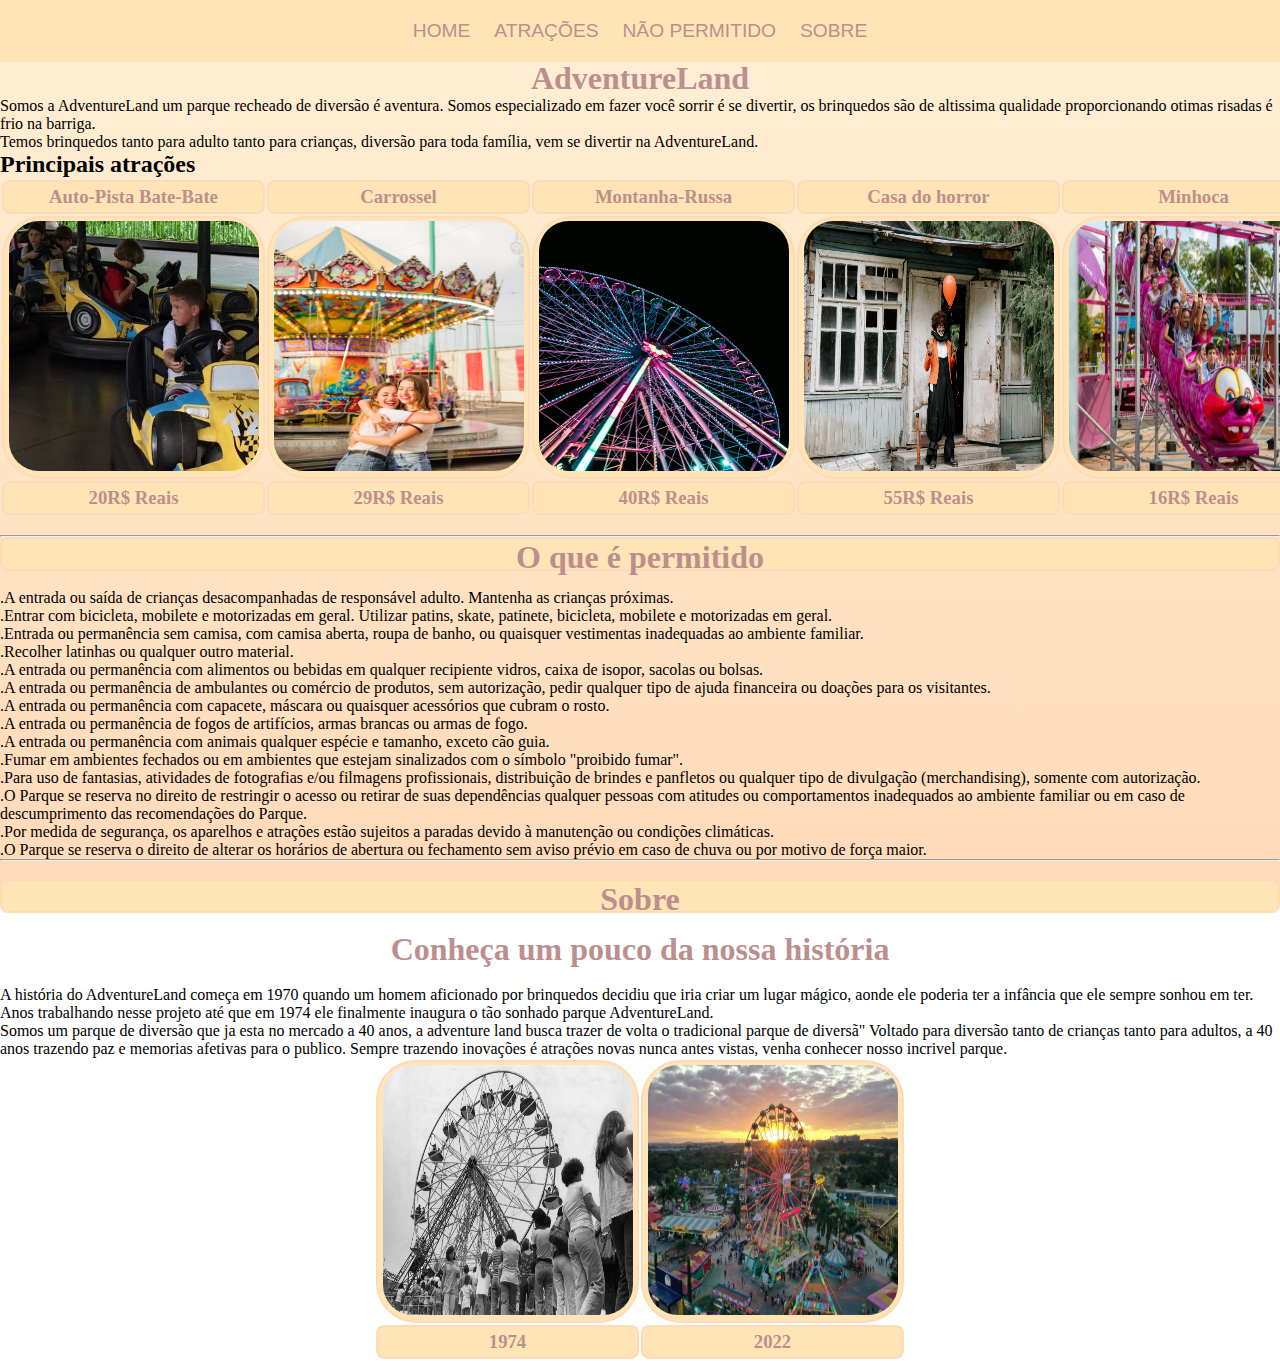
==== index.html @ 7422367c "Alteracoes gerais" ====
<!DOCTYPE html>
<html>
	<head>		
		<title> AdventureLand </title>
		<style>
			body{
				background-image: linear-gradient(#FFEFD5, #FFDAB9);
				background-attachment:fixed;
			}
			
			*{
				padding:0;
				margin:0;				
			}
						
			div.quadrado{
				display: incline-block;
				border:2px solid PeachPuff;
				border-radius: 40px;
				background-color: Moccasin;
				width: 259px;
				height: 259PX;
				align-content:center;
			}
			
			div.quadrado :: hover{
			transition: width 2s;

			}
			
			div.text{
				display: incline-block;
				border:2px solid PeachPuff;
				border-radius: 8px;
				background-color: Moccasin;
				width: 30x;
				height: 30PX;
				align-content:center;
			}
			
			img{
				border-radius: 30px;
			}
			
			html{
				scroll-behavior: smooth;
			}
			
			 header{
				padding: 20px 0px;
				position: fixed;
				width:100%;
				background-color:Moccasin; 
			 }
			 
			 header nav ul{
				list-style: none;
				text-align: center;
			 
			 }
			 
			 header nav ul li{
				display: inline;
			 }
			 
			 header nav ul li a{
				text-decoration: none;
				text-transform: uppercase;
				color:#BC8F8F;
				font-family: Arial;
				font-size: 1.2em;
				padding: 2px 10px;
				display: incline-block;
			 }
			 
			  header nav ul li a:hover{
				color:#b6dbf1;
			 }
			 
			 div.principal{
			 padding-top:60px;
			 
			 }
			 
			 .quadrado::hover {
				transition: width 2s;

			 }
			 
		</style>
			<link rel="shortcut icon" href="Imagens/icon.png" type="image/x-icon">
	</head>
	
	<body>
		<header> <!-- Cabeçalho (Menu Superior) -->
			<nav> <!-- Tag que permite navegação dentro do site -->
				<ul> <!-- Lista não ordenada do menu superior -->
					<!-- Intens da Lista (Menu Superior) -->
					<li><a href="#home">Home</a></li>
					<li><a href="#Atrações">Atrações</a></li>
					<li><a href="#Proibido">Não permitido</a></li>
					<li><a href="#Sobre">Sobre</a></li>
				</ul>
			</nav>
		
		</header>
		<!-- Começo do site -->
		
		<div class="principal" id="home"> <!-- Titulo da primeira seção do (Menu Superior) -->
			<h1 style="color:RosyBrown"> <center>AdventureLand </center> </h1> <!-- colocando titulo é a cor no titulo -->
			<!-- Adicionando paragrafo -->
			<p>Somos a AdventureLand um parque recheado de diversão é aventura.
			Somos especializado em fazer você sorrir é se divertir, os brinquedos são de altissima qualidade proporcionando otimas risadas é frio na barriga.<br>
			Temos brinquedos tanto para adulto tanto para crianças, diversão para toda família, vem se divertir na AdventureLand.</p>
		</div> <!-- Fechando o div da primeira seção do (Menu superior) -->
		
		<div id="Atrações"> <!-- Titulo da segunda seção do (Menu Superior) -->
			<section id=""><h2>Principais atrações </h2> <!-- colocando titulo é a cor no titulo -->
			
			<center>
			<!-- Criando uma tabela com as atrações principais -->
			<table>
				<tr>
					<!-- Definindo o estilo das palavras -->
					<td> <h3 style="color:RosyBrown"> <center> <div class="text"> Auto-Pista Bate-Bate </h3> </div> </center> </td>
					<td> <h3 style="color:RosyBrown"> <center> <div class="text"> Carrossel </h3> </div> </center> </td>
					<td> <h3 style="color:RosyBrown"> <center> <div class="text"> Montanha-Russa </h3> </div> </center> </td>
					<td> <h3 style="color:RosyBrown"> <center> <div class="text"> Casa do horror </h3> </div> </center> </td>
					<td> <h3 style="color:RosyBrown"> <center> <div class="text"> Minhoca </h3> </div> </center> </td>

				</tr>

				<tr>
					<!-- Definindo o tamanho das imagens é a posiçao, junto com a borda -->
					<td> <div class="quadrado"> <center> <img src='Imagens\carrinhos.jpeg' height='250' width= '250' > </div> </center> </td>
					<td> <div class="quadrado"> <center> <img src='Imagens\carrosel.jpeg' height='250' width= '250'> </div>  </center> </td>
					<td> <div class ="quadrado"> <center> <img src='Imagens\montanha russa.jpeg' height='250' width='250'> </div> </center> </td>
					<td> <div class ="quadrado"> <center> <img src='Imagens\casa.jpeg' height='250' width='250'> </div> </center> </td>
					<td> <div class ="quadrado"> <center> <img src='Imagens\minhoca.jpeg' height='250' width='250'> </div> </center> </td>
			
				</tr>
			
				<tr>
					<!-- Definindo o estilo das palavras -->
					<td> <h3 style="color:RosyBrown"> <center> <div class="text"> 20R$ Reais </h3> </div> </center> </td>
					<td> <h3 style="color:RosyBrown"> <center> <div class="text"> 29R$ Reais </h3> </div> </center> </td>
					<td> <h3 style="color:RosyBrown"> <center> <div class="text"> 40R$ Reais </h3> </div> </center> </td>
					<td> <h3 style="color:RosyBrown"> <center> <div class="text"> 55R$ Reais </h3> </div> </center> </td>
					<td> <h3 style="color:RosyBrown"> <center> <div class="text"> 16R$ Reais </h3> </div> </center> </td>
			
				</tr>
			
			</table><!-- Fechando a tabela -->
		</div>
		<br>
		</center>
		<hr>
			<div id="Não permitido"> <!-- Titulo da terceira seção do (Menu Superior) -->
			<div class="text"><h1 style="color:RosyBrown"> <center> O que é permitido </center> </h1></div><br>	
			<!-- Lista não ordenada -->
			.A entrada ou saída de crianças desacompanhadas de responsável adulto. Mantenha as crianças próximas. <br> 
			.Entrar com bicicleta, mobilete e motorizadas em geral. Utilizar patins, skate, patinete, bicicleta, mobilete e motorizadas em geral. <br>
			.Entrada ou permanência sem camisa, com camisa aberta, roupa de banho, ou quaisquer vestimentas inadequadas ao ambiente familiar. <br>
			.Recolher latinhas ou qualquer outro material. <br>
			.A entrada ou permanência com alimentos ou bebidas em qualquer recipiente vidros, caixa de isopor, sacolas ou bolsas. <br>
			.A entrada ou permanência de ambulantes ou comércio de produtos, sem autorização, pedir qualquer tipo de ajuda financeira ou doações para os visitantes. <br>
			.A entrada ou permanência com capacete, máscara ou quaisquer acessórios que cubram o rosto. <br>
			.A entrada ou permanência de fogos de artifícios, armas brancas ou armas de fogo. <br>
			.A entrada ou permanência com animais qualquer espécie e tamanho, exceto cão guia. <br>
			.Fumar em ambientes fechados ou em ambientes que estejam sinalizados com o símbolo "proibido fumar". <br>
			.Para uso de fantasias, atividades de fotografias e/ou filmagens profissionais, distribuição de brindes e panfletos ou qualquer tipo de divulgação (merchandising), somente com autorização. <br>
			.O Parque se reserva no direito de restringir o acesso ou retirar de suas dependências qualquer pessoas com atitudes ou comportamentos inadequados ao ambiente familiar ou em caso de descumprimento das recomendações do Parque. <br>
			.Por medida de segurança, os aparelhos e atrações estão sujeitos a paradas devido à manutenção ou condições climáticas.<br>
			.O Parque se reserva o direito de alterar os horários de abertura ou fechamento sem aviso prévio em caso de chuva ou por motivo de força maior. <br>
		<hr>
		</div>
		<br>
		<div id="Sobre">	
			<div class="text"><h1 style="color:RosyBrown"> <center> Sobre </center> </div> </h1> <br>
				<h5><h1 style="color:RosyBrown"> <center> Conheça um pouco da nossa história </center></h5>  </h1> <br>
				<p>A história do AdventureLand começa em 1970 quando um homem aficionado por brinquedos decidiu que iria criar um lugar mágico, aonde ele poderia ter a infância que ele sempre sonhou em ter.
				Anos trabalhando nesse projeto até que em 1974 ele finalmente inaugura o tão sonhado parque AdventureLand.</p>
				<p>Somos um parque de diversão que ja esta no mercado a 40 anos, a adventure land busca trazer de volta o tradicional parque de diversã"
				Voltado para diversão tanto de crianças tanto para adultos, a 40 anos trazendo paz e memorias afetivas para o publico.
				Sempre trazendo inovações é atrações novas nunca antes vistas, venha conhecer nosso incrivel parque.</p>
		</div>
		
		<center>
			<table>
				<tr>
					<td> <div class="quadrado">  <center> <img src='Imagens\antigo.jpeg' height='250' width= '250' > </div> </center> </td>
					<td> <div class="quadrado">  <center> <img src='Imagens\novo.jpeg' height='250' width= '250' > </div> </center> </td>
				</tr>
				
				<tr>
					<td> <h3 style="color:RosyBrown"> <center> <div class="text"> 1974 </h3> </div> </center> </td>
					<td> <h3 style="color:RosyBrown"> <center> <div class="text"> 2022 </h3> </div> </center> </td>
				</tr>
				
			</table>
		</center>
		
		
		
	</body>

</html>
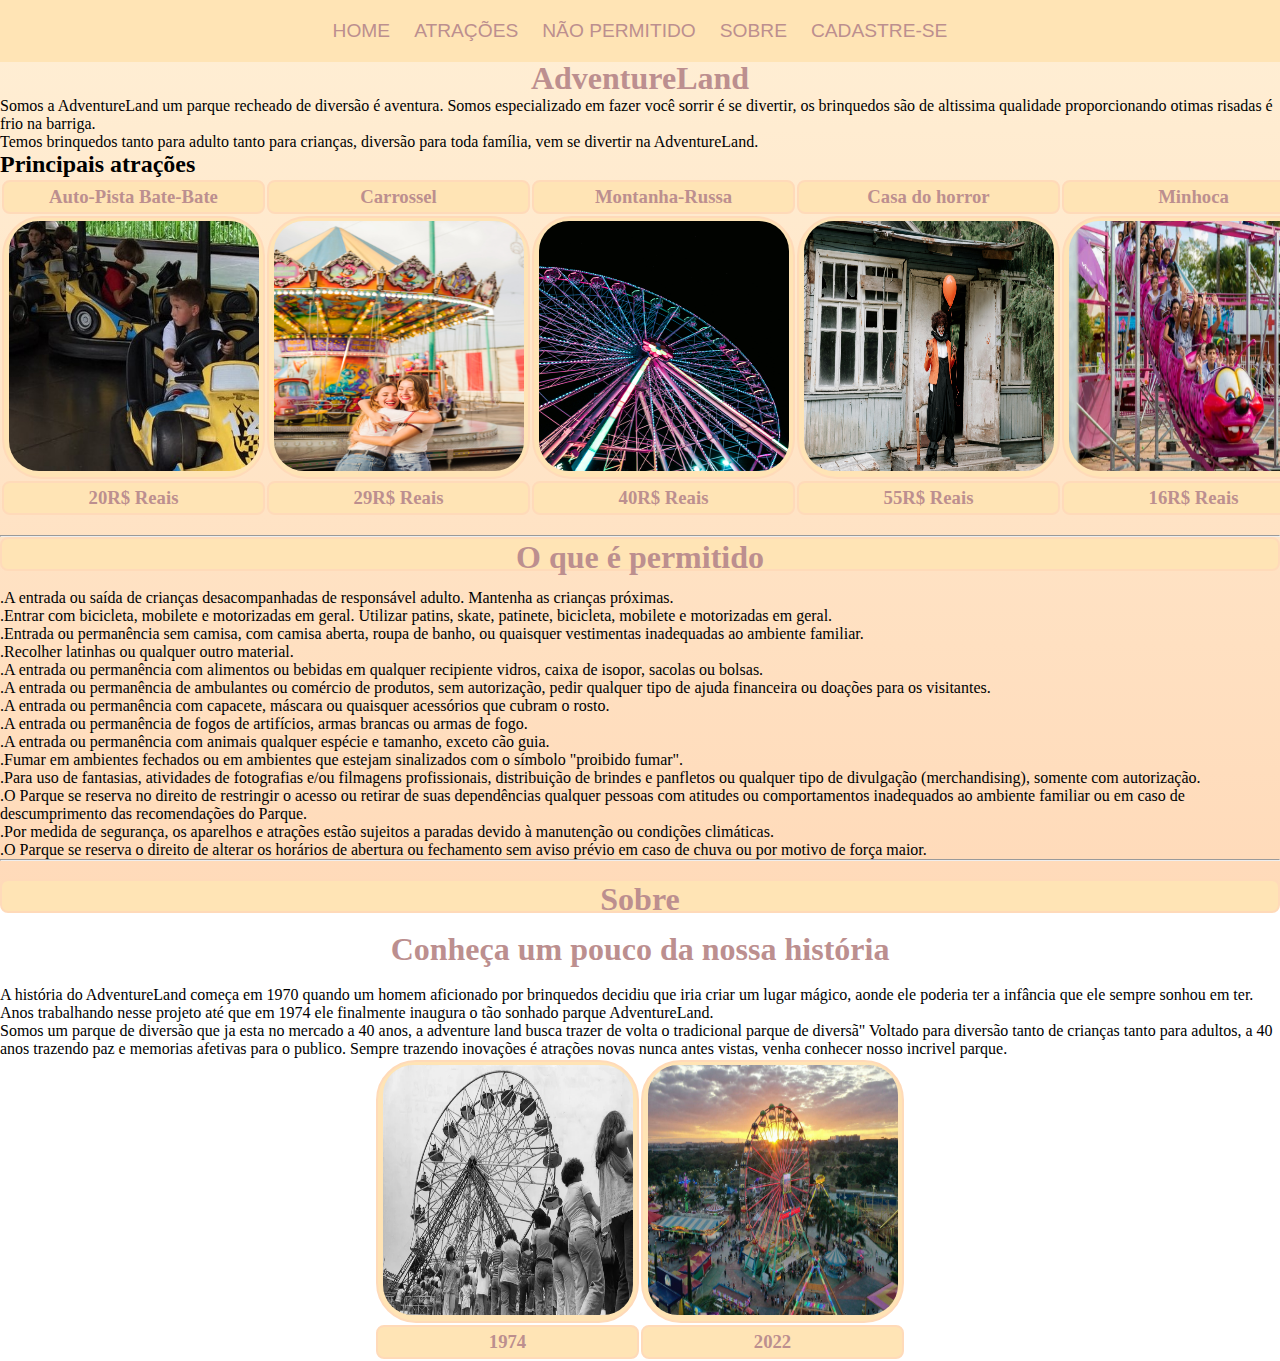
==== commit 453b33b6: "adicionei o cadastro" ====
--- a/index.html
+++ b/index.html
@@ -100,6 +100,7 @@
 					<li><a href="#Atrações">Atrações</a></li>
 					<li><a href="#Proibido">Não permitido</a></li>
 					<li><a href="#Sobre">Sobre</a></li>
+					<li><a href="cadastro.html">Cadastre-se</a></li>
 				</ul>
 			</nav>
 		
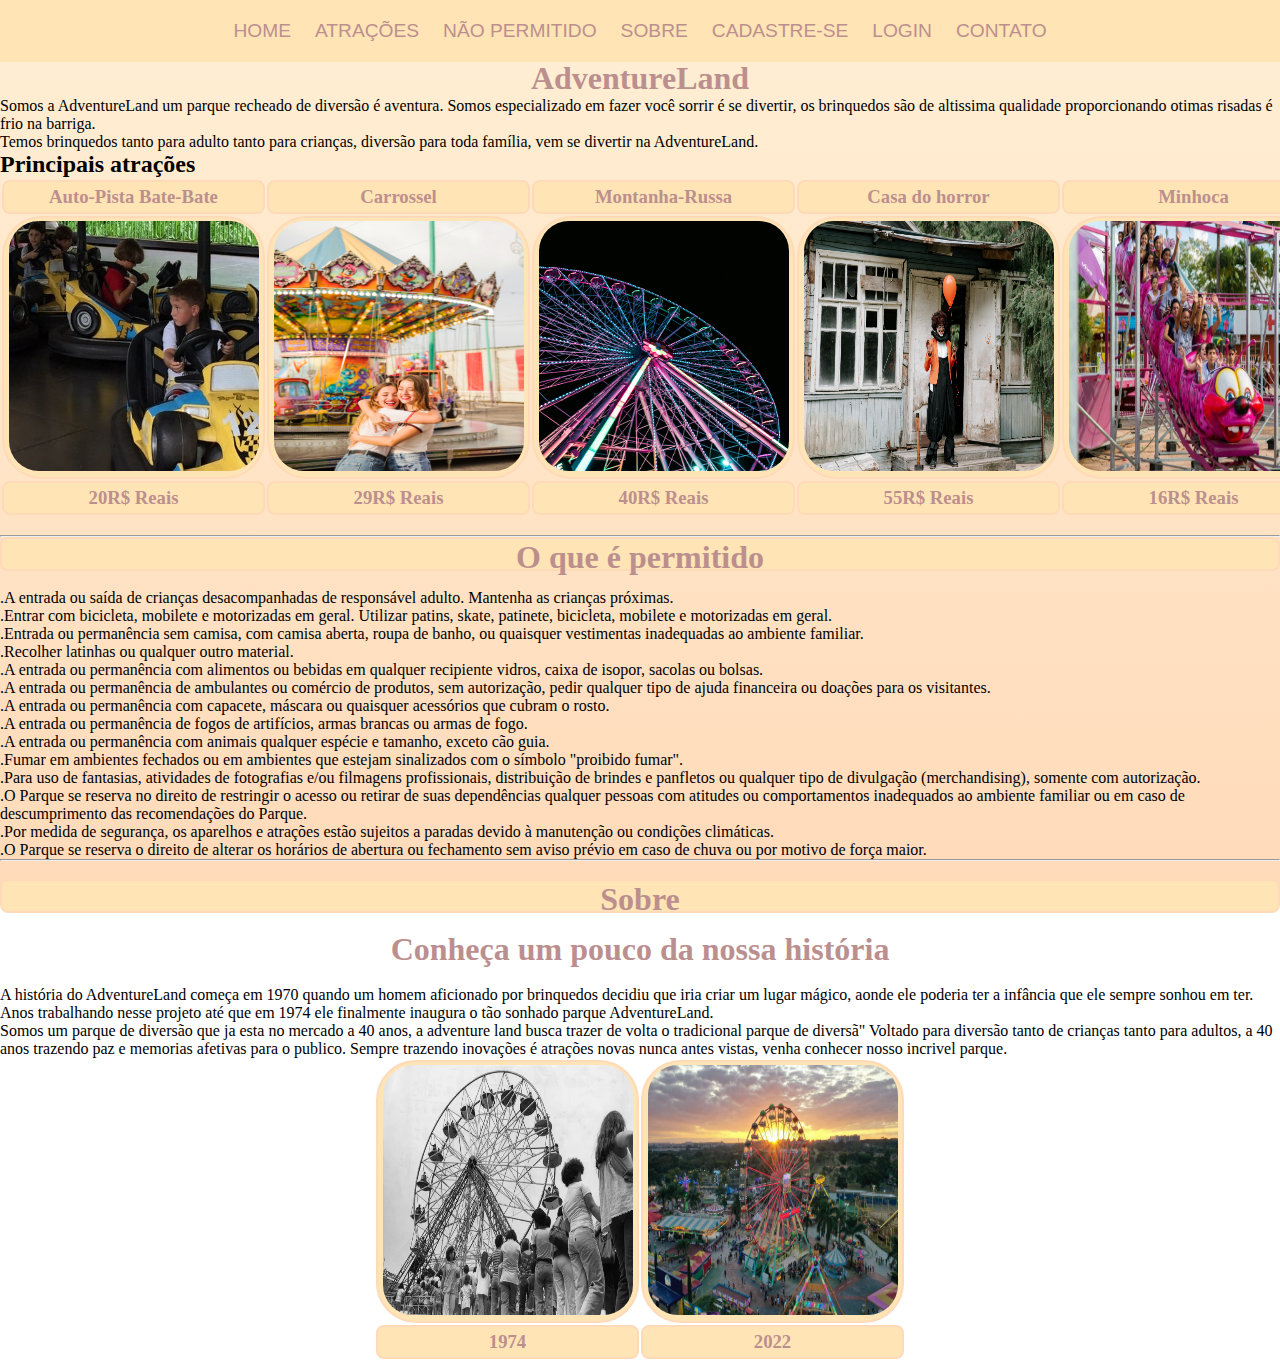
==== commit 45ad8672: "Coloquei mais dois formularios" ====
--- a/index.html
+++ b/index.html
@@ -101,6 +101,8 @@
 					<li><a href="#Proibido">Não permitido</a></li>
 					<li><a href="#Sobre">Sobre</a></li>
 					<li><a href="cadastro.html">Cadastre-se</a></li>
+					<li><a href="Login.html">Login</a></li>
+					<li><a href="faleconosco.html">Contato</a></li>
 				</ul>
 			</nav>
 		
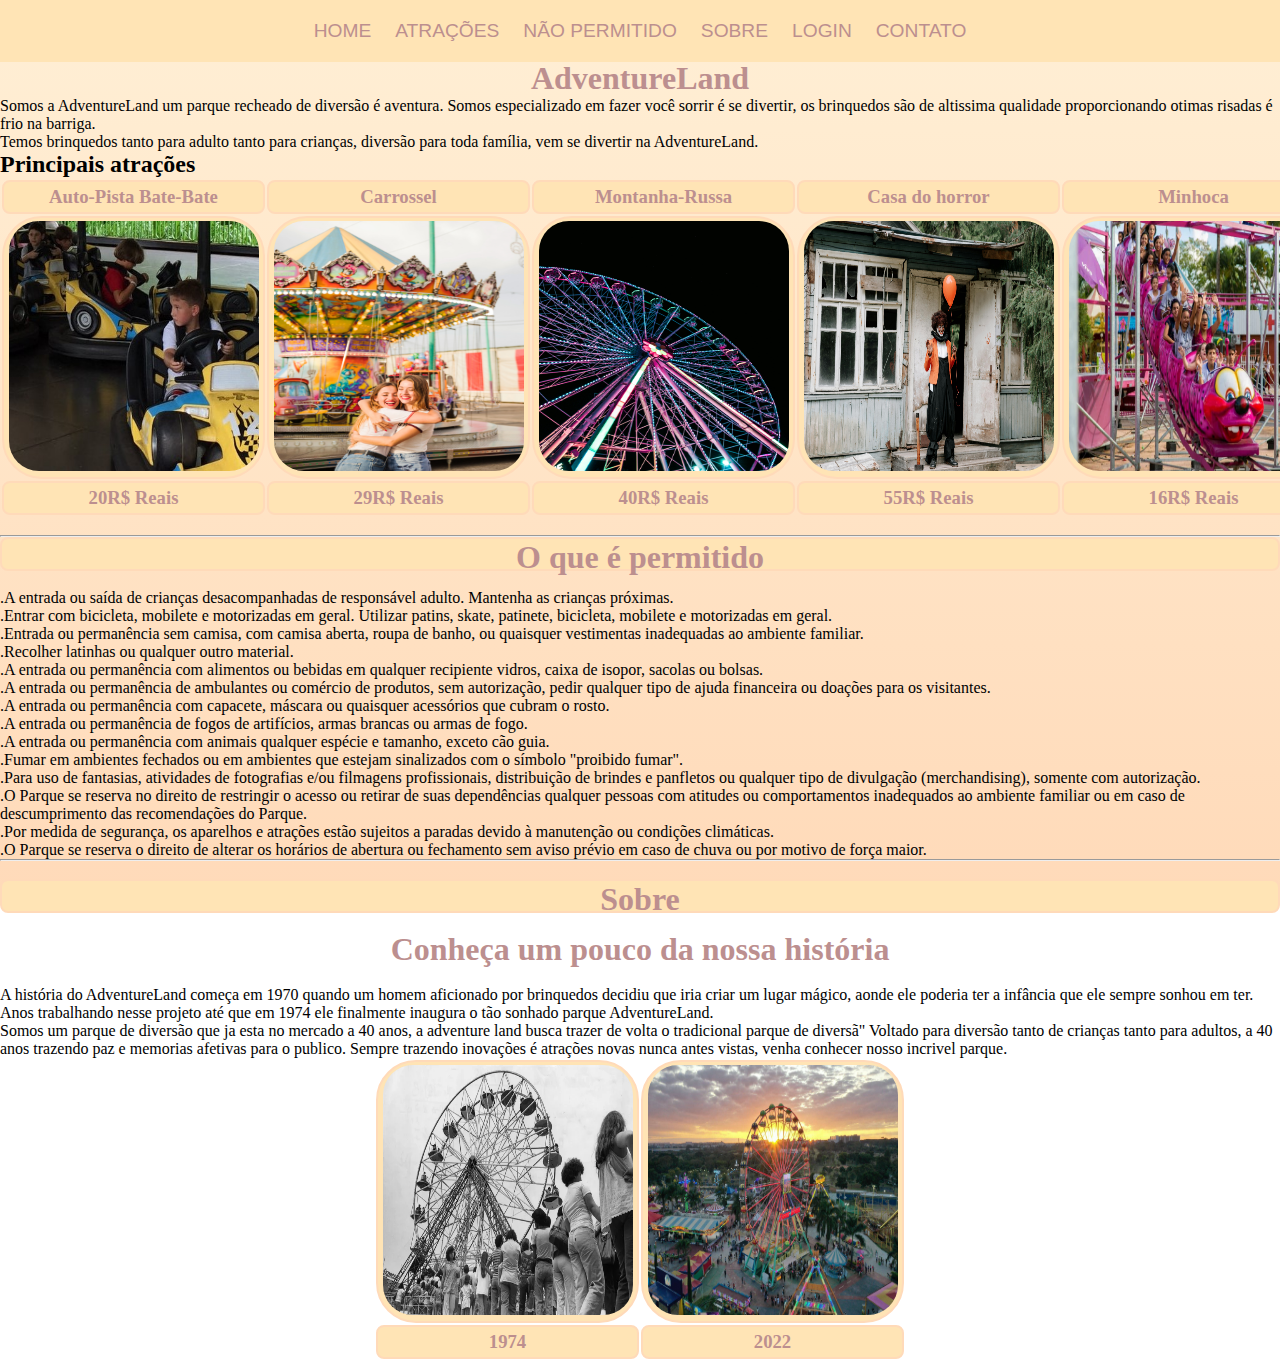
==== commit 6eeaa5bf: "adicionei o login" ====
--- a/index.html
+++ b/index.html
@@ -100,8 +100,7 @@
 					<li><a href="#Atrações">Atrações</a></li>
 					<li><a href="#Proibido">Não permitido</a></li>
 					<li><a href="#Sobre">Sobre</a></li>
-					<li><a href="cadastro.html">Cadastre-se</a></li>
-					<li><a href="Login.html">Login</a></li>
+					<li><a href="teste.html">Login</a></li>
 					<li><a href="faleconosco.html">Contato</a></li>
 				</ul>
 			</nav>
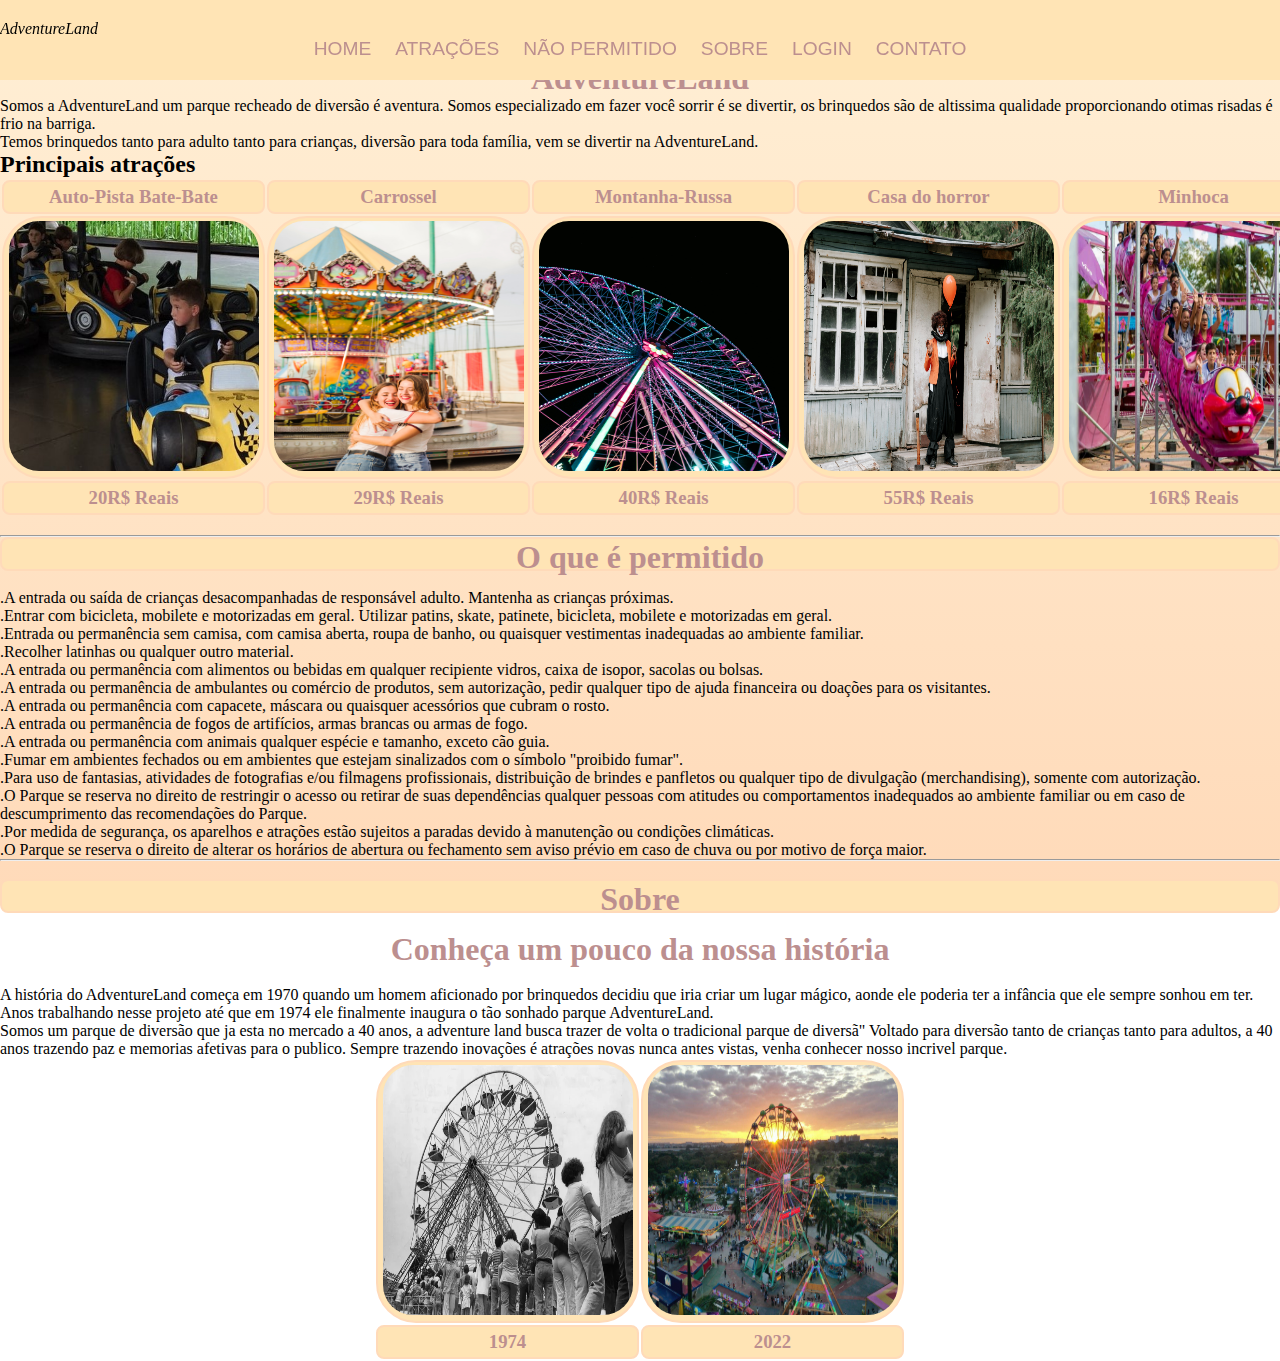
==== commit c575cac9: "Criei um novo site" ====
--- a/index.html
+++ b/index.html
@@ -36,6 +36,7 @@
 				width: 30x;
 				height: 30PX;
 				align-content:center;
+				box-shadow: #BC8F8F;
 			}
 			
 			img{
@@ -92,7 +93,10 @@
 	</head>
 	
 	<body>
+		
 		<header> <!-- Cabeçalho (Menu Superior) -->
+			<nav id="navbar">
+				<i class="fa-solid fa-hippo" id="nav_logo"> AdventureLand</i>
 			<nav> <!-- Tag que permite navegação dentro do site -->
 				<ul> <!-- Lista não ordenada do menu superior -->
 					<!-- Intens da Lista (Menu Superior) -->
@@ -201,9 +205,7 @@
 				
 			</table>
 		</center>
-		
-		
-		
+
 	</body>
 
 </html>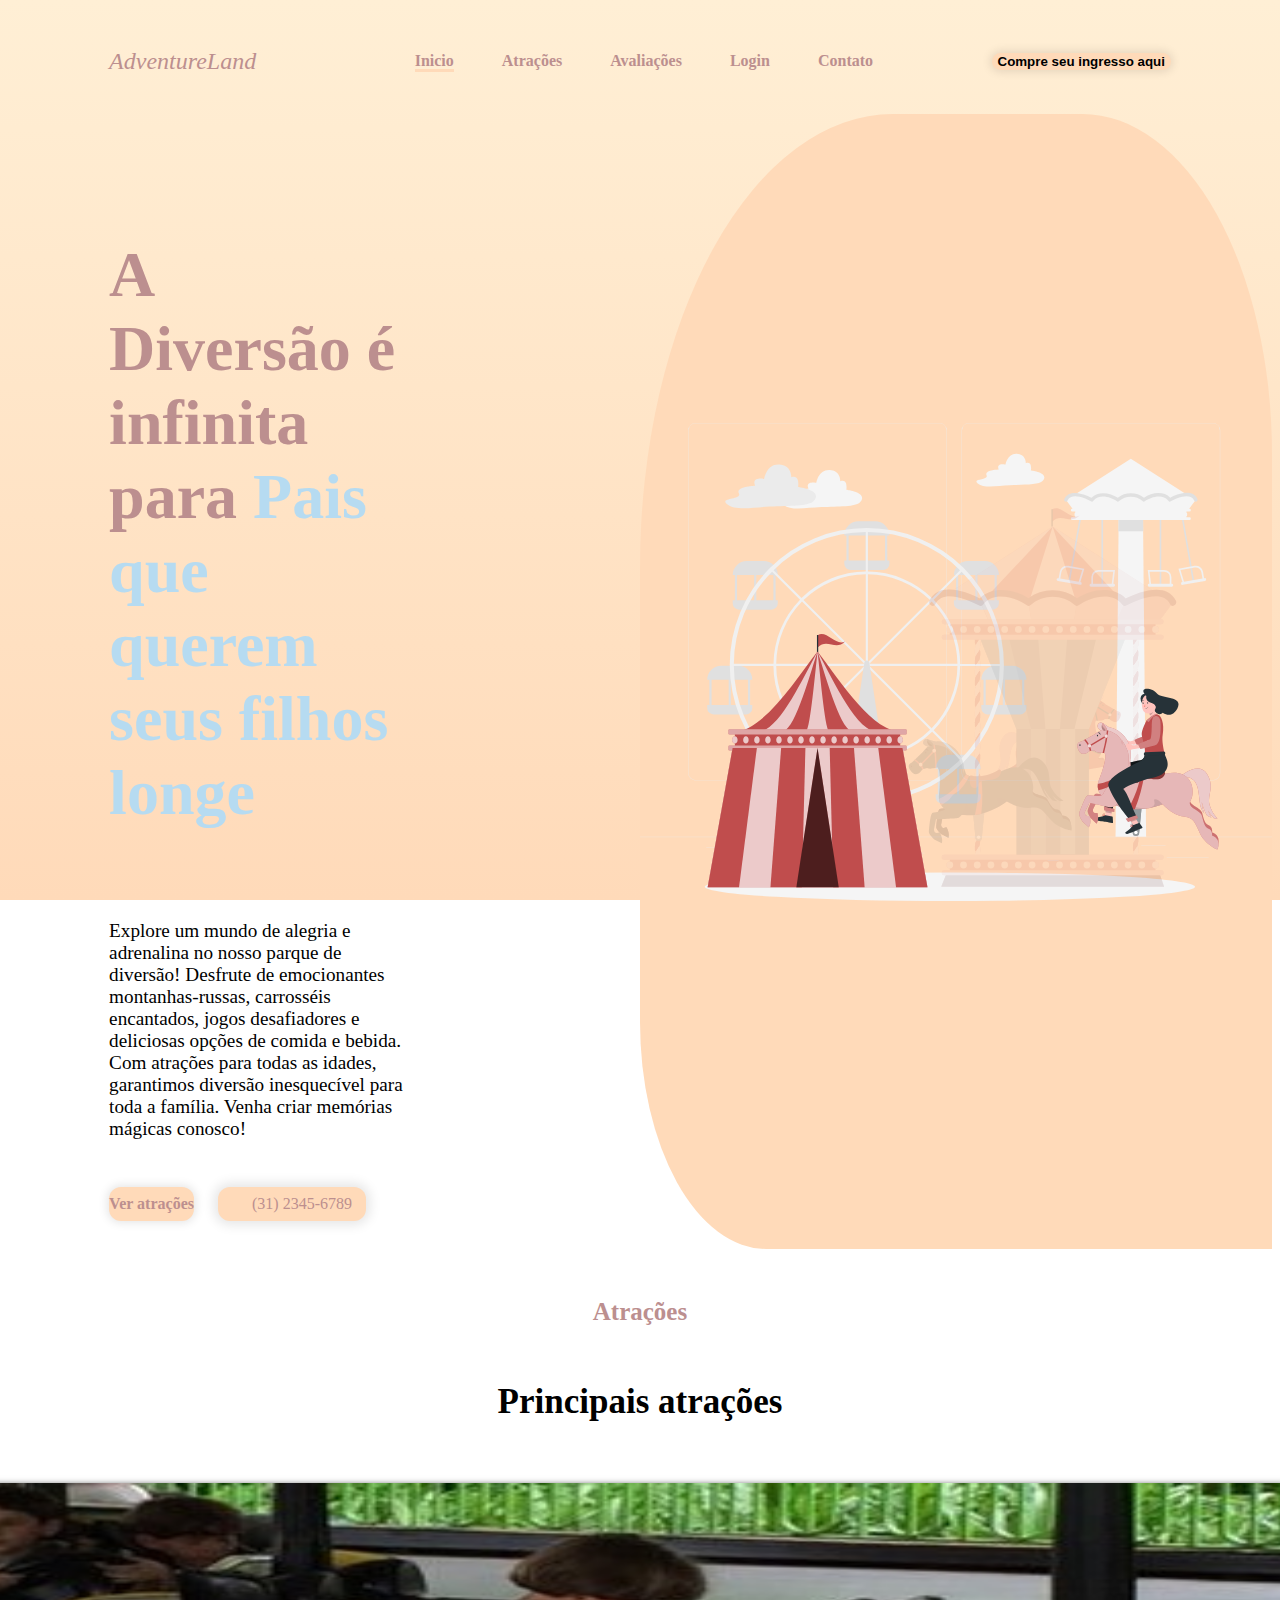
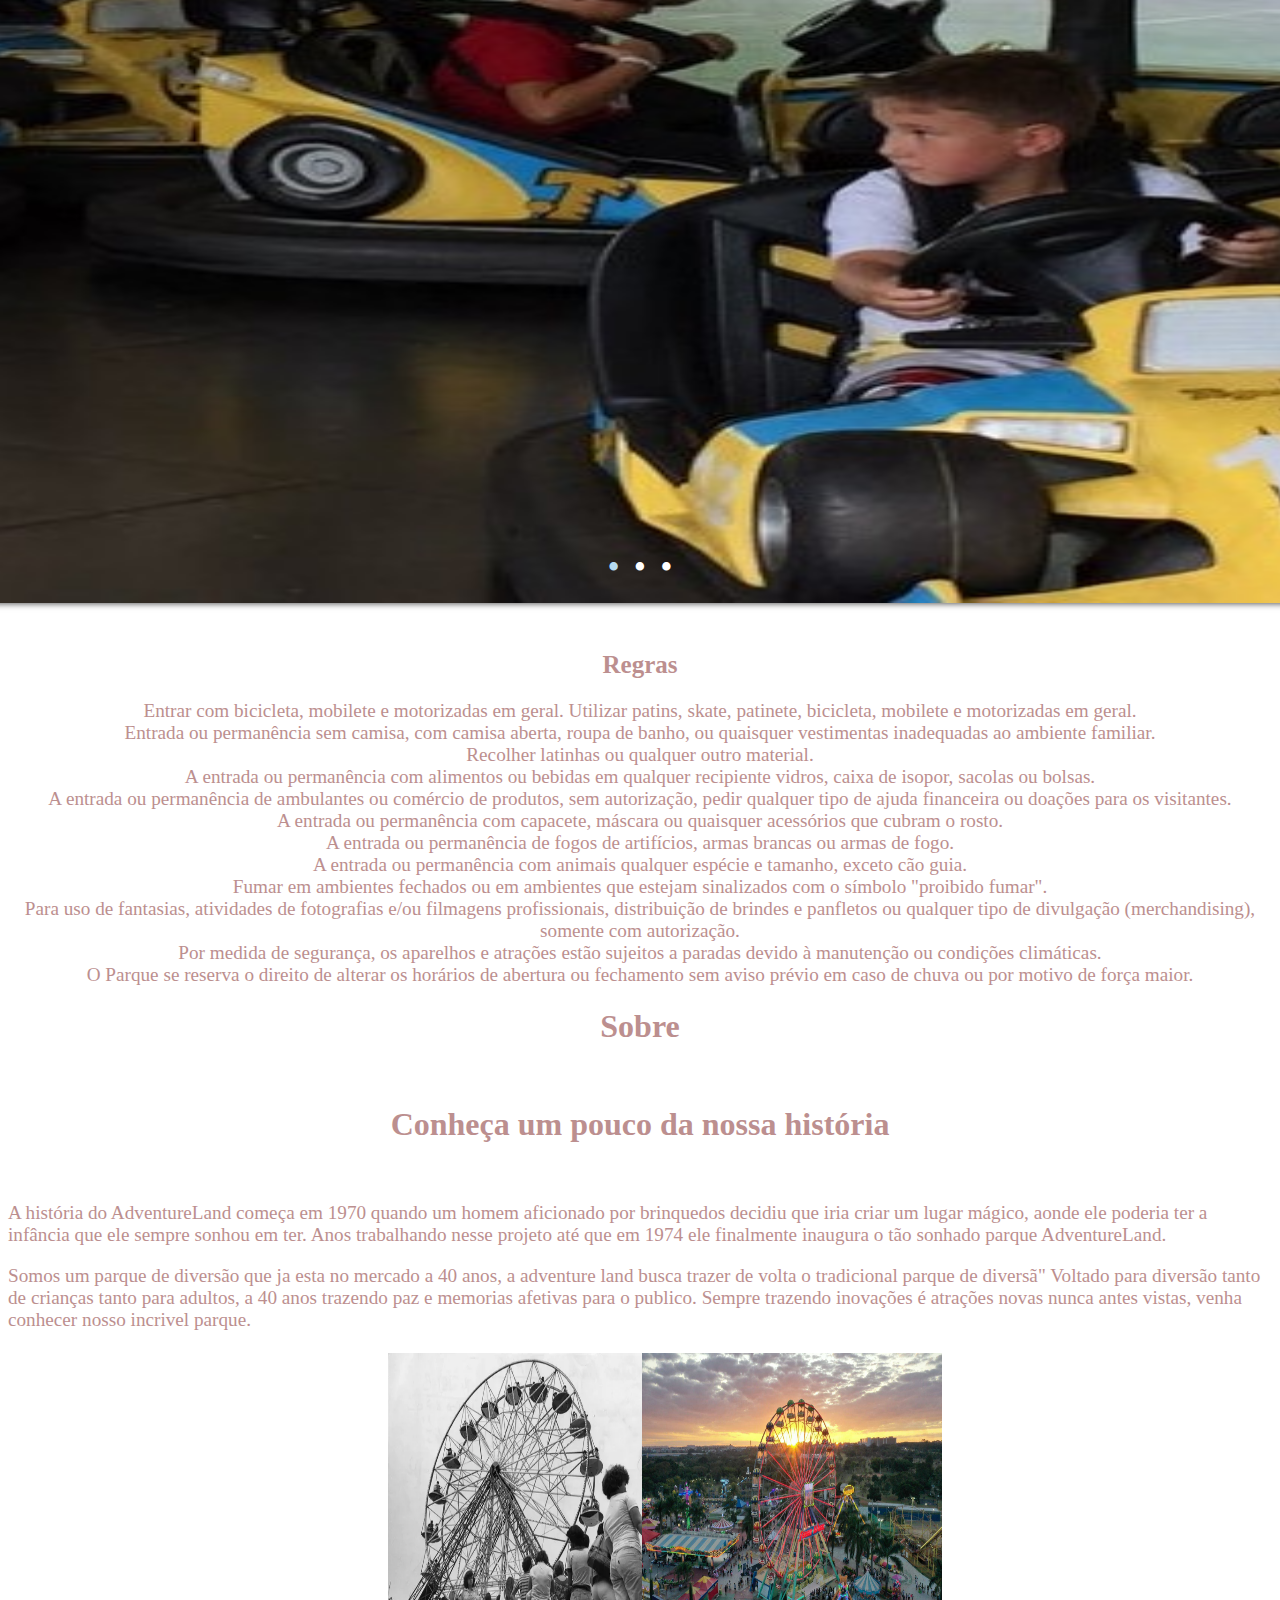
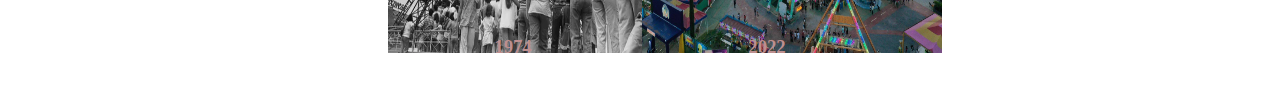
==== commit 17e33b24: "Reformulei o site" ====
--- a/index.html
+++ b/index.html
@@ -1,201 +1,171 @@
 <!DOCTYPE html>
-<html>
-	<head>		
-		<title> AdventureLand </title>
-		<style>
-			body{
-				background-image: linear-gradient(#FFEFD5, #FFDAB9);
-				background-attachment:fixed;
-			}
-			
-			*{
-				padding:0;
-				margin:0;				
-			}
-						
-			div.quadrado{
-				display: incline-block;
-				border:2px solid PeachPuff;
-				border-radius: 40px;
-				background-color: Moccasin;
-				width: 259px;
-				height: 259PX;
-				align-content:center;
-			}
-			
-			div.quadrado :: hover{
-			transition: width 2s;
+<html lang="pt-br">
+<head>
+    <meta charset="UTF-8">
+    <meta name="viewport" content="width=device-width, initial-scale=1.0">
+    <link rel="stylesheet" href="crs/styles/style.css">
+    <link rel="stylesheet" href="crs/styles/header.css">
+    <link rel="stylesheet" href="crs/styles/home.css">
+    <link rel="stylesheet" href="crs/styles/menu.css">
+    <link rel="stylesheet" href="https://cdnjs.cloudflare.com/ajax/libs/font-awesome/6.5.2/css/all.min.css" integrity="sha512-SnH5WK+bZxgPHs44uWIX+LLJAJ9/2PkPKZ5QiAj6Ta86w+fsb2TkcmfRyVX3pBnMFcV7oQPJkl9QevSCWr3W6A==" crossorigin="anonymous" referrerpolicy="no-referrer" />
+    <script src="https://cdnjs.cloudflare.com/ajax/libs/jquery/3.7.1/jquery.min.js" integrity="sha512-v2CJ7UaYy4JwqLDIrZUI/4hqeoQieOmAZNXBeQyjo21dadnwR+8ZaIJVT8EE2iyI61OV8e6M8PP2/4hpQINQ/g==" crossorigin="anonymous" referrerpolicy="no-referrer"></script>
 
-			}
-			
-			div.text{
-				display: incline-block;
-				border:2px solid PeachPuff;
-				border-radius: 8px;
-				background-color: Moccasin;
-				width: 30x;
-				height: 30PX;
-				align-content:center;
-				box-shadow: #BC8F8F;
-			}
-			
-			img{
-				border-radius: 30px;
-			}
-			
-			html{
-				scroll-behavior: smooth;
-			}
-			
-			 header{
-				padding: 20px 0px;
-				position: fixed;
-				width:100%;
-				background-color:Moccasin; 
-			 }
-			 
-			 header nav ul{
-				list-style: none;
-				text-align: center;
-			 
-			 }
-			 
-			 header nav ul li{
-				display: inline;
-			 }
-			 
-			 header nav ul li a{
-				text-decoration: none;
-				text-transform: uppercase;
-				color:#BC8F8F;
-				font-family: Arial;
-				font-size: 1.2em;
-				padding: 2px 10px;
-				display: incline-block;
-			 }
-			 
-			  header nav ul li a:hover{
-				color:#b6dbf1;
-			 }
-			 
-			 div.principal{
-			 padding-top:60px;
-			 
-			 }
-			 
-			 .quadrado::hover {
-				transition: width 2s;
+    <title>AdventureLand</title>
+</head>
+<body>
+    <header>
+        <nav id="navbar">
+            <i class="fa-solid fa-hippo" id="nav_logo"> AdventureLand</i>
 
-			 }
-			 
-		</style>
-			<link rel="shortcut icon" href="Imagens/icon.png" type="image/x-icon">
-	</head>
-	
-	<body>
-		
-		<header> <!-- Cabeçalho (Menu Superior) -->
-			<nav id="navbar">
-				<i class="fa-solid fa-hippo" id="nav_logo"> AdventureLand</i>
-			<nav> <!-- Tag que permite navegação dentro do site -->
-				<ul> <!-- Lista não ordenada do menu superior -->
-					<!-- Intens da Lista (Menu Superior) -->
-					<li><a href="#home">Home</a></li>
-					<li><a href="#Atrações">Atrações</a></li>
-					<li><a href="#Proibido">Não permitido</a></li>
-					<li><a href="#Sobre">Sobre</a></li>
-					<li><a href="teste.html">Login</a></li>
-					<li><a href="faleconosco.html">Contato</a></li>
-				</ul>
-			</nav>
-		
-		</header>
-		<!-- Começo do site -->
-		
-		<div class="principal" id="home"> <!-- Titulo da primeira seção do (Menu Superior) -->
-			<h1 style="color:RosyBrown"> <center>AdventureLand </center> </h1> <!-- colocando titulo é a cor no titulo -->
-			<!-- Adicionando paragrafo -->
-			<p>Somos a AdventureLand um parque recheado de diversão é aventura.
-			Somos especializado em fazer você sorrir é se divertir, os brinquedos são de altissima qualidade proporcionando otimas risadas é frio na barriga.<br>
-			Temos brinquedos tanto para adulto tanto para crianças, diversão para toda família, vem se divertir na AdventureLand.</p>
-		</div> <!-- Fechando o div da primeira seção do (Menu superior) -->
-		
-		<div id="Atrações"> <!-- Titulo da segunda seção do (Menu Superior) -->
-			<section id=""><h2>Principais atrações </h2> <!-- colocando titulo é a cor no titulo -->
-			
-			<center>
-			<!-- Criando uma tabela com as atrações principais -->
-			<table>
-				<tr>
-					<!-- Definindo o estilo das palavras -->
-					<td> <h3 style="color:RosyBrown"> <center> <div class="text"> Auto-Pista Bate-Bate </h3> </div> </center> </td>
-					<td> <h3 style="color:RosyBrown"> <center> <div class="text"> Carrossel </h3> </div> </center> </td>
-					<td> <h3 style="color:RosyBrown"> <center> <div class="text"> Montanha-Russa </h3> </div> </center> </td>
-					<td> <h3 style="color:RosyBrown"> <center> <div class="text"> Casa do horror </h3> </div> </center> </td>
-					<td> <h3 style="color:RosyBrown"> <center> <div class="text"> Minhoca </h3> </div> </center> </td>
+            <ul id="nav_lista">
+                <li class="nav-itens active">
+                    <a href="#home">Inicio</a>
+                </li>
+                <li class="nav-itens">
+                    <a href="#Atracoes">Atrações</a>
+                </li>
+                <li class="nav-itens">
+                    <a href="#feedback">Avaliações</a>
+                </li>
+                <li class="nav-itens">
+                    <a href="teste.html">Login</a>
+                </li>
+                <li class="nav-itens">
+                    <a href="faleconosco.html">Contato</a>
+                </li>
+            </ul>
 
-				</tr>
+            <button class="btn-default">
+                Compre seu ingresso aqui
+            </button>
 
-				<tr>
-					<!-- Definindo o tamanho das imagens é a posiçao, junto com a borda -->
-					<td> <div class="quadrado"> <center> <img src='Imagens\carrinhos.jpeg' height='250' width= '250' > </div> </center> </td>
-					<td> <div class="quadrado"> <center> <img src='Imagens\carrosel.jpeg' height='250' width= '250'> </div>  </center> </td>
-					<td> <div class ="quadrado"> <center> <img src='Imagens\montanha russa.jpeg' height='250' width='250'> </div> </center> </td>
-					<td> <div class ="quadrado"> <center> <img src='Imagens\casa.jpeg' height='250' width='250'> </div> </center> </td>
-					<td> <div class ="quadrado"> <center> <img src='Imagens\minhoca.jpeg' height='250' width='250'> </div> </center> </td>
-			
-				</tr>
-			
-				<tr>
-					<!-- Definindo o estilo das palavras -->
-					<td> <h3 style="color:RosyBrown"> <center> <div class="text"> 20R$ Reais </h3> </div> </center> </td>
-					<td> <h3 style="color:RosyBrown"> <center> <div class="text"> 29R$ Reais </h3> </div> </center> </td>
-					<td> <h3 style="color:RosyBrown"> <center> <div class="text"> 40R$ Reais </h3> </div> </center> </td>
-					<td> <h3 style="color:RosyBrown"> <center> <div class="text"> 55R$ Reais </h3> </div> </center> </td>
-					<td> <h3 style="color:RosyBrown"> <center> <div class="text"> 16R$ Reais </h3> </div> </center> </td>
-			
-				</tr>
-			
-			</table><!-- Fechando a tabela -->
-		</div>
-		<br>
-		</center>
-		<hr>
-			<div id="Não permitido"> <!-- Titulo da terceira seção do (Menu Superior) -->
-			<div class="text"><h1 style="color:RosyBrown"> <center> O que é permitido </center> </h1></div><br>	
-			<!-- Lista não ordenada -->
-			.A entrada ou saída de crianças desacompanhadas de responsável adulto. Mantenha as crianças próximas. <br> 
-			.Entrar com bicicleta, mobilete e motorizadas em geral. Utilizar patins, skate, patinete, bicicleta, mobilete e motorizadas em geral. <br>
-			.Entrada ou permanência sem camisa, com camisa aberta, roupa de banho, ou quaisquer vestimentas inadequadas ao ambiente familiar. <br>
-			.Recolher latinhas ou qualquer outro material. <br>
-			.A entrada ou permanência com alimentos ou bebidas em qualquer recipiente vidros, caixa de isopor, sacolas ou bolsas. <br>
-			.A entrada ou permanência de ambulantes ou comércio de produtos, sem autorização, pedir qualquer tipo de ajuda financeira ou doações para os visitantes. <br>
-			.A entrada ou permanência com capacete, máscara ou quaisquer acessórios que cubram o rosto. <br>
-			.A entrada ou permanência de fogos de artifícios, armas brancas ou armas de fogo. <br>
-			.A entrada ou permanência com animais qualquer espécie e tamanho, exceto cão guia. <br>
-			.Fumar em ambientes fechados ou em ambientes que estejam sinalizados com o símbolo "proibido fumar". <br>
-			.Para uso de fantasias, atividades de fotografias e/ou filmagens profissionais, distribuição de brindes e panfletos ou qualquer tipo de divulgação (merchandising), somente com autorização. <br>
-			.O Parque se reserva no direito de restringir o acesso ou retirar de suas dependências qualquer pessoas com atitudes ou comportamentos inadequados ao ambiente familiar ou em caso de descumprimento das recomendações do Parque. <br>
-			.Por medida de segurança, os aparelhos e atrações estão sujeitos a paradas devido à manutenção ou condições climáticas.<br>
-			.O Parque se reserva o direito de alterar os horários de abertura ou fechamento sem aviso prévio em caso de chuva ou por motivo de força maior. <br>
-		<hr>
-		</div>
-		<br>
-		<div id="Sobre">	
+            <button id="mobile_btn">
+                <i class="fa-solid fa-bars"></i>
+            </button>
+        </nav>
+
+        <div id="mobile_menu">
+            <ul id="mobile_nav_lista">
+                <li class="nav-itens">
+                    <a href="#home">Inicio</a>
+                </li>
+                <li class="nav-itens">
+                    <a href="#Atracoes">Atrações</a>
+                </li>
+                <li class="nav-itens">
+                    <a href="#feedback">Avaliações</a>
+                </li>
+            </ul>
+
+        </div>
+    </header>
+
+    <main id="content">
+        <section id="home">
+            <div class="shape"></div>
+            <div id="cta">
+                <h1 class="title">
+                    A Diversão é infinita para
+                    <span>Pais que querem seus filhos longe</span>
+                </h1>
+
+                <p class="description">
+                    Explore um mundo de alegria e adrenalina no nosso parque de diversão! Desfrute de emocionantes montanhas-russas, carrosséis encantados, jogos desafiadores e deliciosas opções de comida e bebida.
+                    Com atrações para todas as idades, garantimos diversão inesquecível para toda a família. Venha criar memórias mágicas conosco!
+                </p>
+
+                <div id="cta_buttons">
+                    <a href="#" class="btn-default">
+                        Ver atrações
+                    </a>
+
+                    <a href="tel:+3123456789" id="phone_button">
+                        <button class="btn-default">
+                            <i class="fa-solid fa-phone"></i>
+                        </button>
+                        (31) 2345-6789
+                    </a>
+                </div>
+            </div>
+
+            <div id="banner">
+              <img src="crs/images/amusement-park-animate.svg" alt="">
+            </div>
+        </section>
+
+        <section id="menu">
+            <h2 class="section-title">Atrações</h2>
+            <h3 class="section-subtitle">Principais atrações</h3>
+            <div class="carousel">
+                <div class="carousel-inner">
+                    <input class="carousel-open" type="radio" id="carousel-1" name="carousel" aria-hidden="true" hidden="" checked="checked">
+                    <div class="carousel-item">
+                        <img src="crs/images/carrinhos.jpeg">
+                    </div>
+                    <input class="carousel-open" type="radio" id="carousel-2" name="carousel" aria-hidden="true" hidden="">
+                    <div class="carousel-item">
+                        <img src="crs/images/carrinho12.jpeg">
+                    </div>
+                    <input class="carousel-open" type="radio" id="carousel-3" name="carousel" aria-hidden="true" hidden="">
+                    <div class="carousel-item">
+                        <img src="crs/images/casa.jpeg">
+                    </div>
+                    <label for="carousel-3" class="carousel-control prev control-1">‹</label>
+                    <label for="carousel-2" class="carousel-control next control-1">›</label>
+                    <label for="carousel-1" class="carousel-control prev control-2">‹</label>
+                    <label for="carousel-3" class="carousel-control next control-2">›</label>
+                    <label for="carousel-2" class="carousel-control prev control-3">‹</label>
+                    <label for="carousel-1" class="carousel-control next control-3">›</label>
+                    <ol class="carousel-indicators">
+                        <li>
+                            <label for="carousel-1" class="carousel-bullet">•</label>
+                        </li>
+                        <li>
+                            <label for="carousel-2" class="carousel-bullet">•</label>
+                        </li>
+                        <li>
+                            <label for="carousel-3" class="carousel-bullet">•</label>
+                        </li>
+                    </ol>
+                </div>
+            </div>
+        </section>
+
+        <section id="regras">
+            <h2 class="section-title">Regras</h2>
+            <div class="rules">
+                Entrar com bicicleta, mobilete e motorizadas em geral. Utilizar patins, skate, patinete, bicicleta, mobilete e motorizadas em geral. <br>
+                Entrada ou permanência sem camisa, com camisa aberta, roupa de banho, ou quaisquer vestimentas inadequadas ao ambiente familiar. <br>
+                Recolher latinhas ou qualquer outro material. <br>
+                A entrada ou permanência com alimentos ou bebidas em qualquer recipiente vidros, caixa de isopor, sacolas ou bolsas. <br>
+                A entrada ou permanência de ambulantes ou comércio de produtos, sem autorização, pedir qualquer tipo de ajuda financeira ou doações para os visitantes. <br>
+                A entrada ou permanência com capacete, máscara ou quaisquer acessórios que cubram o rosto. <br>
+                A entrada ou permanência de fogos de artifícios, armas brancas ou armas de fogo. <br>
+                A entrada ou permanência com animais qualquer espécie e tamanho, exceto cão guia. <br>
+                Fumar em ambientes fechados ou em ambientes que estejam sinalizados com o símbolo "proibido fumar". <br>
+                Para uso de fantasias, atividades de fotografias e/ou filmagens profissionais, distribuição de brindes e panfletos ou qualquer tipo de divulgação (merchandising), somente com autorização. <br>
+                Por medida de segurança, os aparelhos e atrações estão sujeitos a paradas devido à manutenção ou condições climáticas.<br>
+                O Parque se reserva o direito de alterar os horários de abertura ou fechamento sem aviso prévio em caso de chuva ou por motivo de força maior. <br>
+            </div>    
+        </section>
+
+        <div id="Sobre">	
 			<div class="text"><h1 style="color:RosyBrown"> <center> Sobre </center> </div> </h1> <br>
 				<h5><h1 style="color:RosyBrown"> <center> Conheça um pouco da nossa história </center></h5>  </h1> <br>
-				<p>A história do AdventureLand começa em 1970 quando um homem aficionado por brinquedos decidiu que iria criar um lugar mágico, aonde ele poderia ter a infância que ele sempre sonhou em ter.
-				Anos trabalhando nesse projeto até que em 1974 ele finalmente inaugura o tão sonhado parque AdventureLand.</p>
-				<p>Somos um parque de diversão que ja esta no mercado a 40 anos, a adventure land busca trazer de volta o tradicional parque de diversã"
-				Voltado para diversão tanto de crianças tanto para adultos, a 40 anos trazendo paz e memorias afetivas para o publico.
-				Sempre trazendo inovações é atrações novas nunca antes vistas, venha conhecer nosso incrivel parque.</p>
+                    <div class="para">
+                        <p>A história do AdventureLand começa em 1970 quando um homem aficionado por brinquedos decidiu que iria criar um lugar mágico, aonde ele poderia ter a infância que ele sempre sonhou em ter.
+                        Anos trabalhando nesse projeto até que em 1974 ele finalmente inaugura o tão sonhado parque AdventureLand.</p>
+                        <p>Somos um parque de diversão que ja esta no mercado a 40 anos, a adventure land busca trazer de volta o tradicional parque de diversã"
+                        Voltado para diversão tanto de crianças tanto para adultos, a 40 anos trazendo paz e memorias afetivas para o publico.
+                        Sempre trazendo inovações é atrações novas nunca antes vistas, venha conhecer nosso incrivel parque.</p>
+                    </div>
 		</div>
 		
 		<center>
 			<table>
 				<tr>
-					<td> <div class="quadrado">  <center> <img src='Imagens\antigo.jpeg' height='250' width= '250' > </div> </center> </td>
-					<td> <div class="quadrado">  <center> <img src='Imagens\novo.jpeg' height='250' width= '250' > </div> </center> </td>
+					<td> <div class="quadrado">  <center> <img src='Imagens\antigo.jpeg' height='300' width= '300' > </div> </center> </td>
+					<td> <div class="quadrado">  <center> <img src='Imagens\novo.jpeg' height='300' width= '300' > </div> </center> </td>
 				</tr>
 				
 				<tr>
@@ -205,7 +175,10 @@
 				
 			</table>
 		</center>
+        
+    </main>
 
-	</body>
-
+    <script src="crs/javascript/script.js"></script>
+        
+</body>
 </html>--- a/crs/styles/style.css
+++ b/crs/styles/style.css
@@ -0,0 +1,44 @@
+@import url('https://fonts.googleapis.com/css2?family=Inter:wght@100..900&display=swap')
+
+*{
+    font-family: 'inter', sans-serif;
+    margin: 0;
+    padding: 0;
+    box-sizing: border-box;
+}
+
+body{
+    background-image: linear-gradient(#FFEFD5, #FFDAB9);
+    background-attachment: fixed;
+}
+
+section{
+    padding: 28px 8%;
+}
+
+.btn-default{
+    border: none;
+    display: flex;
+    align-items: center;
+    justify-content: center;
+    background: #FFDAB9;
+    border-radius: 12px;
+    padding: 10 14px;
+    font-weight: 600;
+    box-shadow:  0px 0px 10px 2px rgba(0, 0, 0, 0.1);
+    cursor: pointer;
+    transition: background-color .3s ease;
+}
+
+.btn-default:hover{
+    background-color: #b6dbf1;  
+}
+
+.section-title{
+    color: #BC8F8F;
+    font-size: 1.563rem;
+}
+
+.section-subtitle{
+    font-size: 2.1875rem;
+}--- a/crs/styles/header.css
+++ b/crs/styles/header.css
@@ -0,0 +1,74 @@
+header{
+    max-width: 100%;
+    padding: 28px 8%;
+}
+
+#navbar {
+    width: 100%;
+    display: flex;
+    align-items: center;
+    justify-content: space-between;
+}
+
+#nav_logo{
+    font-size: 24px;
+    color: #BC8F8F;
+}
+
+#nav_lista{
+    display: flex;
+    list-style:none;
+    gap: 48px;
+}
+
+.nav-itens a{
+    text-decoration: none;
+    color: #BC8F8F;
+    font-weight: 600;
+}
+
+.nav-itens.active a{
+    color: #BC8F8F;
+    border-bottom: 3px solid #FFDAB9;
+}
+
+#mobile_btn{
+    display: none;
+}
+
+#mobile_menu{
+    display: none;
+}
+
+@media screen and (max-width:1170px){
+    #nav_lista,
+    #navbar .btn-default{
+        display: none;
+    }
+
+    #mobile_btn{
+        display: block;
+        border: none;
+        background-color: transparent;
+        font-size: 1.5rem;
+        cursor: pointer;
+    }
+
+    #mobile_menu.active{
+        display: flex;
+        flex-direction: column;
+        align-items: center;
+    }
+
+    #mobile_nav_lista{
+        display: flex;
+        flex-direction: column;
+        gap: 12px;
+        margin: 12px 0px;
+    }
+
+    #mobile_nav_lista .nav-itens{
+        list-style: none;
+        text-align: center;
+    }
+}--- a/crs/styles/home.css
+++ b/crs/styles/home.css
@@ -0,0 +1,93 @@
+#home{
+    display: flex;
+    min-height: calc(100vh - 91px);
+    position: relative;
+}
+
+#cta{
+    width: 35%;
+    display: flex;
+    flex-direction: column;
+    gap: 28px;
+    margin-top: 5%;
+}
+
+#cta .title{
+    font-size: 4rem;
+    color: #BC8F8F;
+
+}
+
+#cta .title span{
+   color: #b6dbf1;
+}
+
+#cta .description{
+    font-size: 1.2rem;
+}
+
+#cta_buttons{
+    display: flex;
+    gap: 24px;
+}
+
+#cta_buttons a{
+    text-decoration: none;
+    color: #BC8F8F;
+}
+
+#phone_button{
+    display: flex;
+    gap: 8px;
+    align-items: center;
+    background-color: #FFDAB9;
+    padding: 8px 14px;
+    font-weight: 500%;
+    box-shadow:  0px 0px 12px 4px rgba(0, 0, 0, 0.1);
+    border-radius: 12px;
+}
+
+#phone_button button{
+    box-shadow: none;
+}
+
+#banner{
+    display: flex;
+    align-items: start;
+    justify-content: end;
+    width: 60%;
+    z-index: 2;
+    margin-left: 16rem;
+}
+
+#banner img{
+    height: 100%;
+    width: fit-content;
+    width: 50%;
+    height: 100%;
+    position: absolute;
+    border-radius: 40% 30% 0% 20%;
+    top: 0;
+    right: 0;
+    background-color: #FFDAB9;
+}
+
+
+@media screen and (max-width:1170px){
+    #home {
+        min-height: 100%;
+        padding-top: 0px;
+    }
+
+    #banner,
+    #banner img,
+    #home .shape{
+        display: none;
+    }
+
+    #cta{
+        width: 100%;
+        text-align: center;
+        align-items: center;
+    }
+}--- a/crs/styles/menu.css
+++ b/crs/styles/menu.css
@@ -0,0 +1,152 @@
+#menu{
+    display: flex;
+    flex-direction: column;
+    align-items: center;
+    justify-content: center;
+    min-height: 100vh;
+}
+
+.carousel {
+    position: relative;
+    box-shadow: 0px 1px 6px rgba(0, 0, 0, 0.64);
+    margin-top: 26px;
+}
+
+.carousel-inner {
+    position: relative;
+    overflow: hidden;
+    width: 100%;
+}
+
+.carousel-open:checked + .carousel-item {
+    position: static;
+    opacity: 100;
+}
+
+.carousel-item {
+    position: absolute;
+    opacity: 0;
+    -webkit-transition: opacity 0.6s ease-out;
+    transition: opacity 0.6s ease-out;
+}
+
+.carousel-item img {
+    display: flex;
+    height: 80vh;
+    width: 180vh;
+}
+
+.carousel-control {
+    background: rgba(0, 0, 0, 0.28);
+    border-radius: 50%;
+    color: #b6dbf1;
+    cursor: pointer;
+    display: none;
+    font-size: 40px;
+    height: 40px;
+    line-height: 35px;
+    position: absolute;
+    top: 50%;
+    -webkit-transform: translate(0, -50%);
+    cursor: pointer;
+    -ms-transform: translate(0, -50%);
+    transform: translate(0, -50%);
+    text-align: center;
+    width: 40px;
+    z-index: 10;
+}
+
+.carousel-control.prev {
+    left: 2%;
+}
+
+.carousel-control.next {
+    right: 2%;
+}
+
+.carousel-control:hover {
+    background: #b6dbf1;
+    color: #FFDAB9;
+}
+
+#carousel-1:checked ~ .control-1,
+#carousel-2:checked ~ .control-2,
+#carousel-3:checked ~ .control-3 {
+    display: block;
+}
+
+.carousel-indicators {
+    list-style: none;
+    margin: 0;
+    padding: 0;
+    position: absolute;
+    bottom: 2%;
+    left: 0;
+    right: 0;
+    text-align: center;
+    z-index: 10;
+}
+
+.carousel-indicators li {
+    display: inline-block;
+    margin: 0 5px;
+}
+
+.carousel-bullet {
+    color: #fff;
+    cursor: pointer;
+    display: block;
+    font-size: 35px;
+}
+
+.carousel-bullet:hover {
+    color: #b6dbf1;
+}
+
+#carousel-1:checked ~ .control-1 ~ .carousel-indicators li:nth-child(1) .carousel-bullet,
+#carousel-2:checked ~ .control-2 ~ .carousel-indicators li:nth-child(2) .carousel-bullet,
+#carousel-3:checked ~ .control-3 ~ .carousel-indicators li:nth-child(3) .carousel-bullet {
+    color: #b6dbf1;
+}
+
+#title {
+    width: 100%;
+    position: absolute;
+    padding: 0px;
+    margin: 0px auto;
+    text-align: center;
+    font-size: 27px;
+    color: rgba(255, 255, 255, 1);
+    font-family: 'Open Sans', sans-serif;
+    z-index: 1;
+    text-shadow: 0px 1px 2px rgba(0, 0, 0, 0.33), -1px 0px 2px rgba(255, 255, 255, 0);
+}
+
+#regras{
+    text-align: center;
+    font-size: 1.2rem;
+    width: 100%;
+    border-radius: 60px;
+    padding: 0;
+    margin: 0px auto;
+}
+
+.rules{
+    border-radius: 12px;
+    font-size: 1.2rem;
+    color: #BC8F8F;
+}
+
+div.quadrado{
+    display: incline-block;
+    width: 250px;
+    height: 260PX;
+    align-content:center;
+
+}
+
+.para{
+    align-items: center;
+    font-size: 1.2rem;
+    color: #BC8F8F;
+}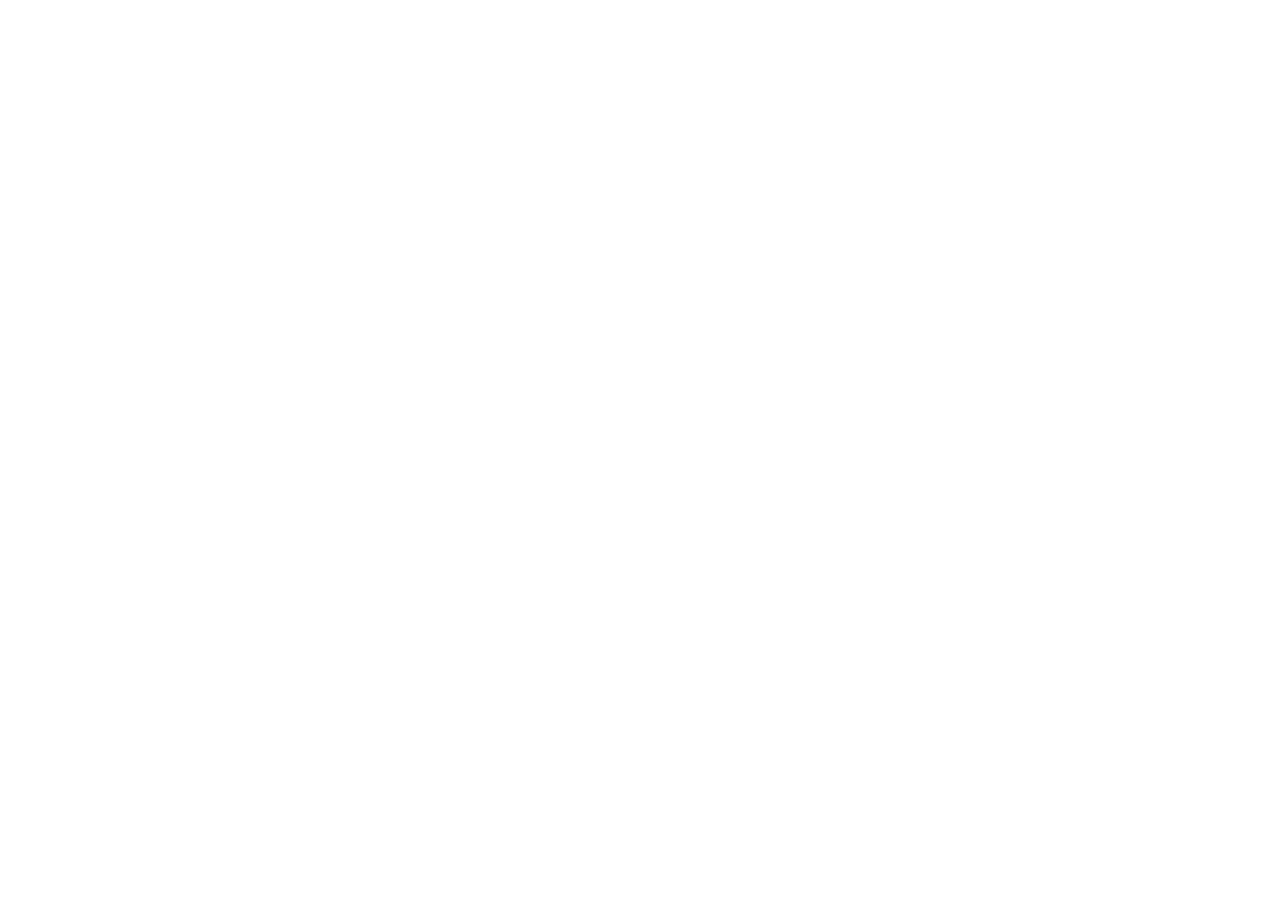
==== commit 417040d0: "Adicionei pacotes" ====
--- a/index.html
+++ b/index.html
@@ -9,6 +9,13 @@
     <link rel="stylesheet" href="crs/styles/menu.css">
     <link rel="stylesheet" href="https://cdnjs.cloudflare.com/ajax/libs/font-awesome/6.5.2/css/all.min.css" integrity="sha512-SnH5WK+bZxgPHs44uWIX+LLJAJ9/2PkPKZ5QiAj6Ta86w+fsb2TkcmfRyVX3pBnMFcV7oQPJkl9QevSCWr3W6A==" crossorigin="anonymous" referrerpolicy="no-referrer" />
     <script src="https://cdnjs.cloudflare.com/ajax/libs/jquery/3.7.1/jquery.min.js" integrity="sha512-v2CJ7UaYy4JwqLDIrZUI/4hqeoQieOmAZNXBeQyjo21dadnwR+8ZaIJVT8EE2iyI61OV8e6M8PP2/4hpQINQ/g==" crossorigin="anonymous" referrerpolicy="no-referrer"></script>
+    <!-- Latest compiled and minified CSS -->
+<!-- Latest compiled and minified CSS -->
+<link href="https://cdn.jsdelivr.net/npm/bootstrap@5.3.3/dist/css/bootstrap.min.css" rel="stylesheet">
+
+<!-- Latest compiled JavaScript -->
+<script src="https://cdn.jsdelivr.net/npm/bootstrap@5.3.3/dist/js/bootstrap.bundle.min.js"></script>
+</head>
 
     <title>AdventureLand</title>
 </head>
@@ -54,6 +61,12 @@
                 </li>
                 <li class="nav-itens">
                     <a href="#feedback">Avaliações</a>
+                </li>
+				<li class="nav-itens">
+                    <a href="teste.html">Login</a>
+                </li>
+				<li class="nav-itens">
+                    <a href="faleconosco.html">Fale conosco</a>
                 </li>
             </ul>
 
@@ -83,7 +96,7 @@
                         <button class="btn-default">
                             <i class="fa-solid fa-phone"></i>
                         </button>
-                        (31) 2345-6789
+                        (31) 97323-2710
                     </a>
                 </div>
             </div>
@@ -91,11 +104,63 @@
             <div id="banner">
               <img src="crs/images/amusement-park-animate.svg" alt="">
             </div>
+            <div id="p1">Fulano</div>
+
         </section>
 
         <section id="menu">
             <h2 class="section-title">Atrações</h2>
             <h3 class="section-subtitle">Principais atrações</h3>
+          
+     
+     
+    <!-- Carousel -->
+    <div id="demo" class="carousel slide" data-bs-ride="carousel">
+
+    <!-- Indicators/dots -->
+    <div class="carousel-indicators">
+      <button type="button" data-bs-target="#demo" data-bs-slide-to="0" class="active"></button>
+      <button type="button" data-bs-target="#demo" data-bs-slide-to="1"></button>
+      <button type="button" data-bs-target="#demo" data-bs-slide-to="2"></button>
+    </div>
+    
+    <!-- The slideshow/carousel -->
+    <div class="carousel-inner">
+      <div class="carousel-item active">
+        <img src="crs/images/ca.jpg" alt="Los Angeles" class="d-block" style="width:100%">
+        <div class="carousel-caption">
+          <h3 style="color: #BC8F8F;">Rollercoaster</h3>
+          <p>garanta o frio na barriga</p>
+        </div>
+    </div>
+
+    <div class="carousel-item">
+      <img src="crs/images/ga.jpg" alt="Chicago" class="d-block" style="width:100%">
+      <div class="carousel-caption">
+        <h3 style="color: #BC8F8F;">Chicago</h3>
+        <p>Thank you, Chicago!</p>
+      </div> 
+    </div>
+
+    <div class="carousel-item">
+      <img src="crs/images/ka.jpg" alt="New York" class="d-block" style="width:100%">
+      <div class="carousel-caption">
+        <h3 style="color: #BC8F8F;">New York</h3>
+        <p>We love the Big Apple!</p>
+      </div>  
+    </div>
+    
+    <!-- Left and right controls/icons -->
+    <button class="carousel-control-prev" type="button" data-bs-target="#demo" data-bs-slide="prev">
+      <span class="carousel-control-prev-icon"></span>
+    </button>
+    <button class="carousel-control-next" type="button" data-bs-target="#demo" data-bs-slide="next">
+      <span class="carousel-control-next-icon"></span>
+    </button>
+  </div>
+
+
+            <!----
             <div class="carousel">
                 <div class="carousel-inner">
                     <input class="carousel-open" type="radio" id="carousel-1" name="carousel" aria-hidden="true" hidden="" checked="checked">
@@ -129,38 +194,83 @@
                     </ol>
                 </div>
             </div>
+            --->
+
         </section>
 
-        <section id="regras">
-            <h2 class="section-title">Regras</h2>
-            <div class="rules">
-                Entrar com bicicleta, mobilete e motorizadas em geral. Utilizar patins, skate, patinete, bicicleta, mobilete e motorizadas em geral. <br>
-                Entrada ou permanência sem camisa, com camisa aberta, roupa de banho, ou quaisquer vestimentas inadequadas ao ambiente familiar. <br>
-                Recolher latinhas ou qualquer outro material. <br>
-                A entrada ou permanência com alimentos ou bebidas em qualquer recipiente vidros, caixa de isopor, sacolas ou bolsas. <br>
-                A entrada ou permanência de ambulantes ou comércio de produtos, sem autorização, pedir qualquer tipo de ajuda financeira ou doações para os visitantes. <br>
-                A entrada ou permanência com capacete, máscara ou quaisquer acessórios que cubram o rosto. <br>
-                A entrada ou permanência de fogos de artifícios, armas brancas ou armas de fogo. <br>
-                A entrada ou permanência com animais qualquer espécie e tamanho, exceto cão guia. <br>
-                Fumar em ambientes fechados ou em ambientes que estejam sinalizados com o símbolo "proibido fumar". <br>
-                Para uso de fantasias, atividades de fotografias e/ou filmagens profissionais, distribuição de brindes e panfletos ou qualquer tipo de divulgação (merchandising), somente com autorização. <br>
-                Por medida de segurança, os aparelhos e atrações estão sujeitos a paradas devido à manutenção ou condições climáticas.<br>
-                O Parque se reserva o direito de alterar os horários de abertura ou fechamento sem aviso prévio em caso de chuva ou por motivo de força maior. <br>
-            </div>    
-        </section>
-
-        <div id="Sobre">	
-			<div class="text"><h1 style="color:RosyBrown"> <center> Sobre </center> </div> </h1> <br>
-				<h5><h1 style="color:RosyBrown"> <center> Conheça um pouco da nossa história </center></h5>  </h1> <br>
-                    <div class="para">
-                        <p>A história do AdventureLand começa em 1970 quando um homem aficionado por brinquedos decidiu que iria criar um lugar mágico, aonde ele poderia ter a infância que ele sempre sonhou em ter.
-                        Anos trabalhando nesse projeto até que em 1974 ele finalmente inaugura o tão sonhado parque AdventureLand.</p>
-                        <p>Somos um parque de diversão que ja esta no mercado a 40 anos, a adventure land busca trazer de volta o tradicional parque de diversã"
-                        Voltado para diversão tanto de crianças tanto para adultos, a 40 anos trazendo paz e memorias afetivas para o publico.
-                        Sempre trazendo inovações é atrações novas nunca antes vistas, venha conhecer nosso incrivel parque.</p>
-                    </div>
-		</div>
-		
+        <section id="preco-123">
+            <div class="container-fluid">
+              <div class="container">
+                <div class="row">
+                  <div class="col-sm-4">
+                    <div class="card text-center">
+                      <div class="title">
+                        <h2>Diversão</h2>
+                      </div>
+                      <div class="price">
+                        <h4><sup>R$</sup>60</h4>
+                      </div>
+                      <div class="option">
+                        <ul>
+                        <li> <i class="fa fa-check" aria-hidden="true"></i> acesso a 10 brinquedo </li>
+                        <li> <i class="fa fa-check" aria-hidden="true"></i> 2 fotos com os personagens </li>
+                        <li> <i class="fa fa-check" aria-hidden="true"></i> direito a 1 acompanhantes </li>
+                        <li> <i class="fa fa-times" aria-hidden="true"></i> alimentação </li>
+                        </ul>
+                      </div>
+                      <a href="#">compre já </a>
+                    </div>
+                  </div>
+                 
+                  <div class="col-sm-4">
+                    <div class="card text-center">
+                      <div class="title">
+                        <h2>Alegria</h2>
+                      </div>
+                      <div class="price">
+                        <h4><sup>R$</sup>150</h4>
+                      </div>
+                      <div class="option">
+                        <ul>
+                        <li> <i class="fa fa-check" aria-hidden="true"></i> acesso a 20 brinquedo </li>
+                        <li> <i class="fa fa-check" aria-hidden="true"></i> 5 fotos com os personagens </li>
+                        <li> <i class="fa fa-check" aria-hidden="true"></i> direito a 3 acompanhantes </li>
+                        <li> <i class="fa fa-times" aria-hidden="true"></i> alimentação </li>
+                        </ul>
+                      </div>
+                      <a href="#">compre já </a>
+                    </div>
+                  </div>
+                  
+                  <div class="col-sm-4">
+                    <div class="card text-center">
+                      <div class="title">
+                        <h2>AdventureLand</h2>
+                      </div>
+                      <div class="price">
+                        <h4><sup>R$</sup>250</h4>
+                      </div>
+                      <div class="option">
+                        <ul>
+                        <li> <i class="fa fa-check" aria-hidden="true"></i> acesso a todos brinquedo </li>
+                        <li> <i class="fa fa-check" aria-hidden="true"></i> 10 fotos com os personagens  </li>
+                        <li> <i class="fa fa-check" aria-hidden="true"></i> direito a 5 acompanhantes </li>
+                        <li> <i class="fa fa-check" aria-hidden="true"></i> alimentação inclusa </li>
+                        </ul>
+                      </div>
+                      <a href="#">compre já </a>
+                    </div>
+                  </div>
+                  <!-- Fim -->
+                </div>
+              </div>
+            </div>
+          </section>
+
+
+
+        
+        <!--Codigo massa
 		<center>
 			<table>
 				<tr>
@@ -175,10 +285,19 @@
 				
 			</table>
 		</center>
-        
+        -->
+    
+
     </main>
-
     <script src="crs/javascript/script.js"></script>
-        
+    <script>
+        let opcao = confirm('Você tem mais de 18 anos?');
+        if(opcao==true){
+            alert('Maior de 18 anos');
+        }else{
+            window.location.href='https://google.com.br';
+        }
+        </script>
+     
 </body>
 </html>--- a/crs/styles/style.css
+++ b/crs/styles/style.css
@@ -1,6 +1,6 @@
 @import url('https://fonts.googleapis.com/css2?family=Inter:wght@100..900&display=swap')
 
-*{
+* {
     font-family: 'inter', sans-serif;
     margin: 0;
     padding: 0;
@@ -41,4 +41,126 @@
 
 .section-subtitle{
     font-size: 2.1875rem;
-}+}
+
+#preco-123{
+    width: 100%;
+    height: 100vh;
+    -webkit-box-sizing: border-box;
+            box-sizing: border-box;
+            padding: 140px 0;
+  }
+  .card{
+    position: relative;
+    max-width: 300px;
+    height: auto;
+    background: linear-gradient(-45deg,#fe0847,#feae3f);
+    border-radius: 15px;
+    margin: 0 auto;
+    padding: 40px 20px;
+    -webkit-box-shadow: 0 10px 15px rgba(0,0,0,.1) ;
+            box-shadow: 0 10px 15px rgba(0,0,0,.1) ;
+  -webkit-transition: .5s;
+  transition: .5s;
+  }
+  .card:hover{
+    -webkit-transform: scale(1.1);
+            transform: scale(1.1);
+  }
+  .col-sm-4:nth-child(1) .card ,
+  .col-sm-4:nth-child(1) .card .title .fa{
+    background: linear-gradient(-45deg,#f403d1,#64b5f6);
+  
+  }
+  .col-sm-4:nth-child(2) .card,
+  .col-sm-4:nth-child(2) .card .title .fa{
+    background: linear-gradient(-45deg,#ffec61,#f321d7);
+  
+  }
+  .col-sm-4:nth-child(3) .card,
+  .col-sm-4:nth-child(3) .card .title .fa{
+    background: linear-gradient(-45deg,#24ff72,#9a4eff);
+  
+  }
+  .card::before{
+    content: '';
+    position: absolute;
+    bottom: 0;
+    left: 0;
+    width: 100%;
+    height: 40%;
+    background: rgba(255, 255, 255, .1);
+  z-index: 1;
+  -webkit-transform: skewY(-5deg) scale(1.5);
+          transform: skewY(-5deg) scale(1.5);
+  }
+  .title .fa{
+    color:#fff;
+    font-size: 60px;
+    width: 100px;
+    height: 100px;
+    border-radius:  50%;
+    text-align: center;
+    line-height: 100px;
+    -webkit-box-shadow: 0 10px 10px rgba(0,0,0,.1) ;
+            box-shadow: 0 10px 10px rgba(0,0,0,.1) ;
+  
+  }
+  .title h2 {
+    position: relative;
+    margin: 20px  0 0;
+    padding: 0;
+    color: #fff;
+    font-size: 28px;
+   z-index: 2;
+  }
+  .price,.option{
+    position: relative;
+    z-index: 2;
+  }
+  .price h4 {
+  margin: 0;
+  padding: 20px 0 ;
+  color: #fff;
+  font-size: 60px;
+  }
+  .option ul {
+    margin: 0;
+    padding: 0;
+  
+  }
+  .option ul li {
+  margin: 0 0 10px;
+  padding: 0;
+  list-style: none;
+  color: #fff;
+  font-size: 16px;
+  }
+  .card a {
+    position: relative;
+    z-index: 2;
+    background: #fff;
+    color : black;
+    width: 150px;
+    height: 40px;
+    line-height: 40px;
+    border-radius: 40px;
+    display: block;
+    text-align: center;
+    margin: 20px auto 0 ;
+    font-size: 16px;
+    cursor: pointer;
+    -webkit-box-shadow: 0 5px 10px rgba(0, 0, 0, .1);
+            box-shadow: 0 5px 10px rgba(0, 0, 0, .1);
+  
+  }
+  .card a:hover{
+      text-decoration: none;
+  }
+
+  
+  
+
+
+
+
--- a/crs/styles/home.css
+++ b/crs/styles/home.css
@@ -72,7 +72,6 @@
     background-color: #FFDAB9;
 }
 
-
 @media screen and (max-width:1170px){
     #home {
         min-height: 100%;
--- a/crs/styles/menu.css
+++ b/crs/styles/menu.css
@@ -4,109 +4,6 @@
     align-items: center;
     justify-content: center;
     min-height: 100vh;
-}
-
-.carousel {
-    position: relative;
-    box-shadow: 0px 1px 6px rgba(0, 0, 0, 0.64);
-    margin-top: 26px;
-}
-
-.carousel-inner {
-    position: relative;
-    overflow: hidden;
-    width: 100%;
-}
-
-.carousel-open:checked + .carousel-item {
-    position: static;
-    opacity: 100;
-}
-
-.carousel-item {
-    position: absolute;
-    opacity: 0;
-    -webkit-transition: opacity 0.6s ease-out;
-    transition: opacity 0.6s ease-out;
-}
-
-.carousel-item img {
-    display: flex;
-    height: 80vh;
-    width: 180vh;
-}
-
-.carousel-control {
-    background: rgba(0, 0, 0, 0.28);
-    border-radius: 50%;
-    color: #b6dbf1;
-    cursor: pointer;
-    display: none;
-    font-size: 40px;
-    height: 40px;
-    line-height: 35px;
-    position: absolute;
-    top: 50%;
-    -webkit-transform: translate(0, -50%);
-    cursor: pointer;
-    -ms-transform: translate(0, -50%);
-    transform: translate(0, -50%);
-    text-align: center;
-    width: 40px;
-    z-index: 10;
-}
-
-.carousel-control.prev {
-    left: 2%;
-}
-
-.carousel-control.next {
-    right: 2%;
-}
-
-.carousel-control:hover {
-    background: #b6dbf1;
-    color: #FFDAB9;
-}
-
-#carousel-1:checked ~ .control-1,
-#carousel-2:checked ~ .control-2,
-#carousel-3:checked ~ .control-3 {
-    display: block;
-}
-
-.carousel-indicators {
-    list-style: none;
-    margin: 0;
-    padding: 0;
-    position: absolute;
-    bottom: 2%;
-    left: 0;
-    right: 0;
-    text-align: center;
-    z-index: 10;
-}
-
-.carousel-indicators li {
-    display: inline-block;
-    margin: 0 5px;
-}
-
-.carousel-bullet {
-    color: #fff;
-    cursor: pointer;
-    display: block;
-    font-size: 35px;
-}
-
-.carousel-bullet:hover {
-    color: #b6dbf1;
-}
-
-#carousel-1:checked ~ .control-1 ~ .carousel-indicators li:nth-child(1) .carousel-bullet,
-#carousel-2:checked ~ .control-2 ~ .carousel-indicators li:nth-child(2) .carousel-bullet,
-#carousel-3:checked ~ .control-3 ~ .carousel-indicators li:nth-child(3) .carousel-bullet {
-    color: #b6dbf1;
 }
 
 #title {
@@ -135,6 +32,9 @@
     border-radius: 12px;
     font-size: 1.2rem;
     color: #BC8F8F;
+    list-style: none;
+    align-items: left;
+    align-content: center;
 }
 
 div.quadrado{
@@ -149,4 +49,10 @@
     align-items: center;
     font-size: 1.2rem;
     color: #BC8F8F;
-}+}
+
+img{
+    border-radius: 15% 20% 15% 20%;
+    width: 252vh;
+    height: 110vh;
+}
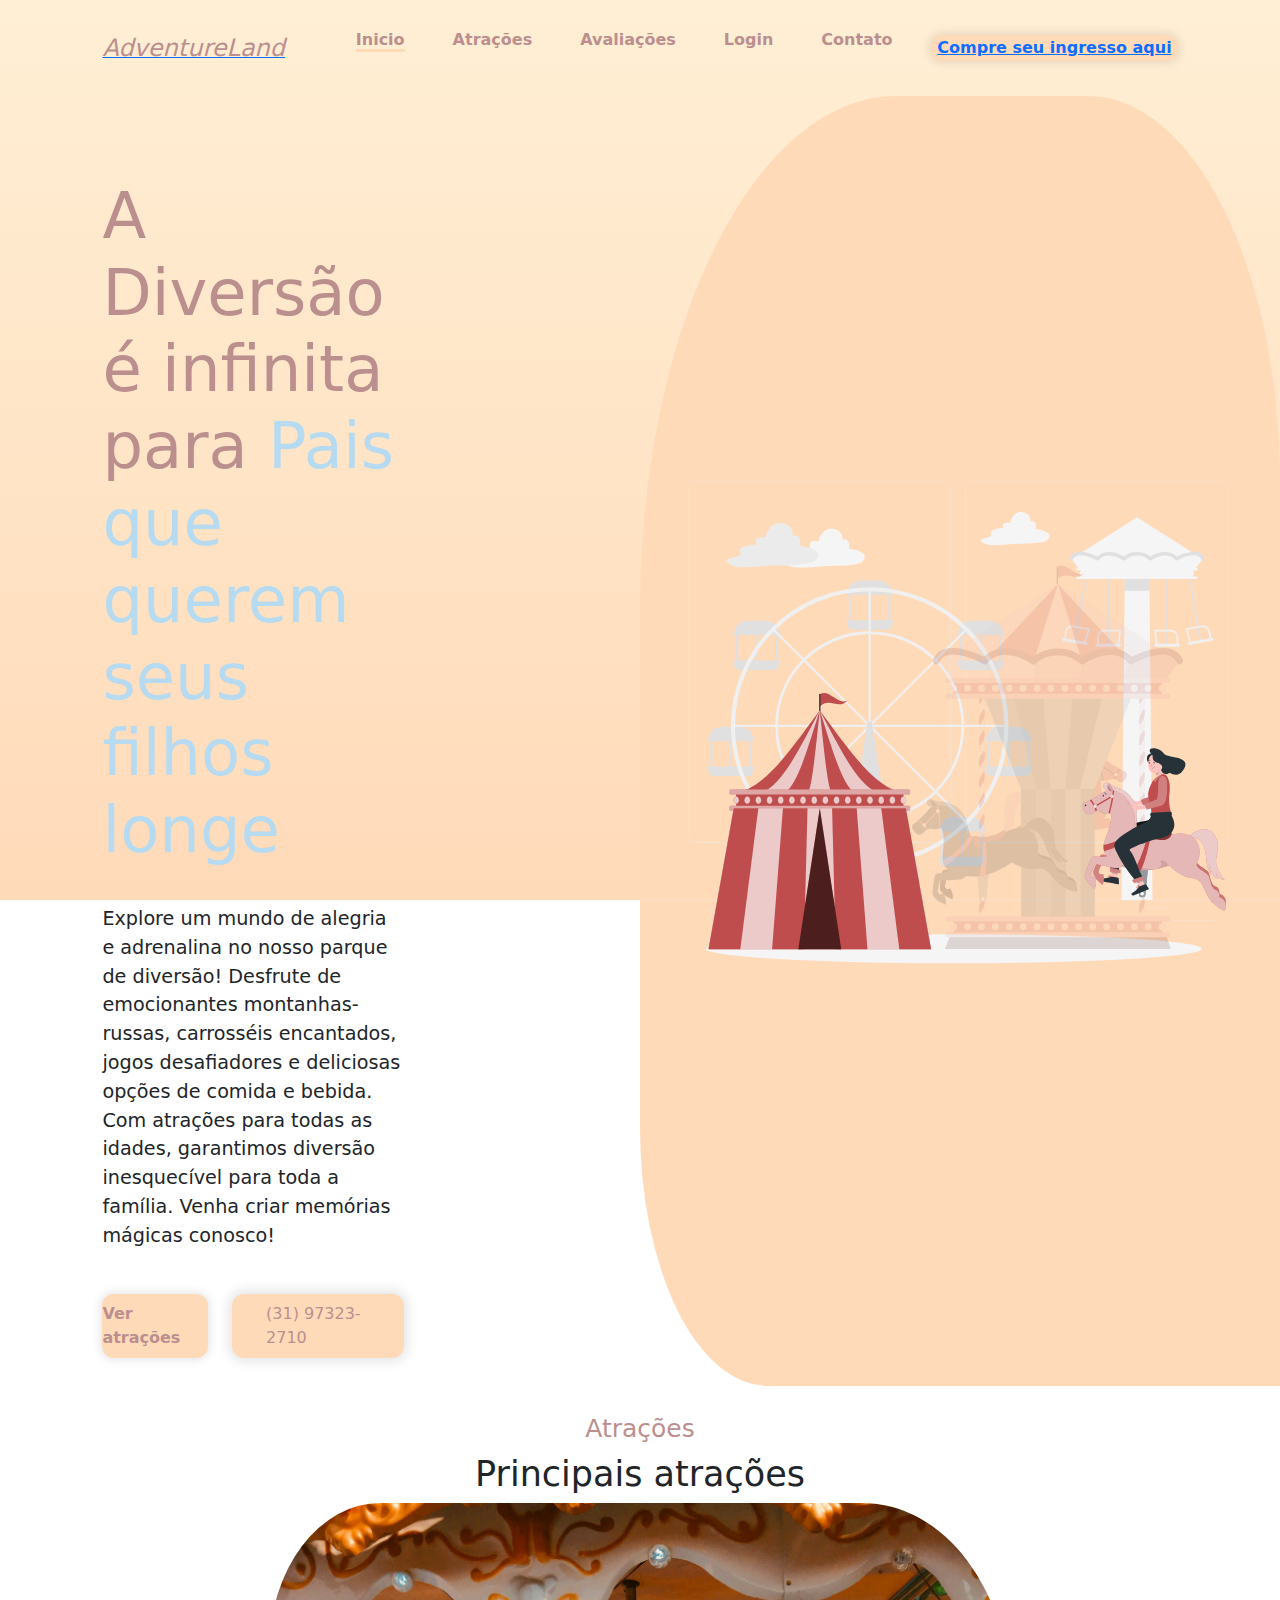
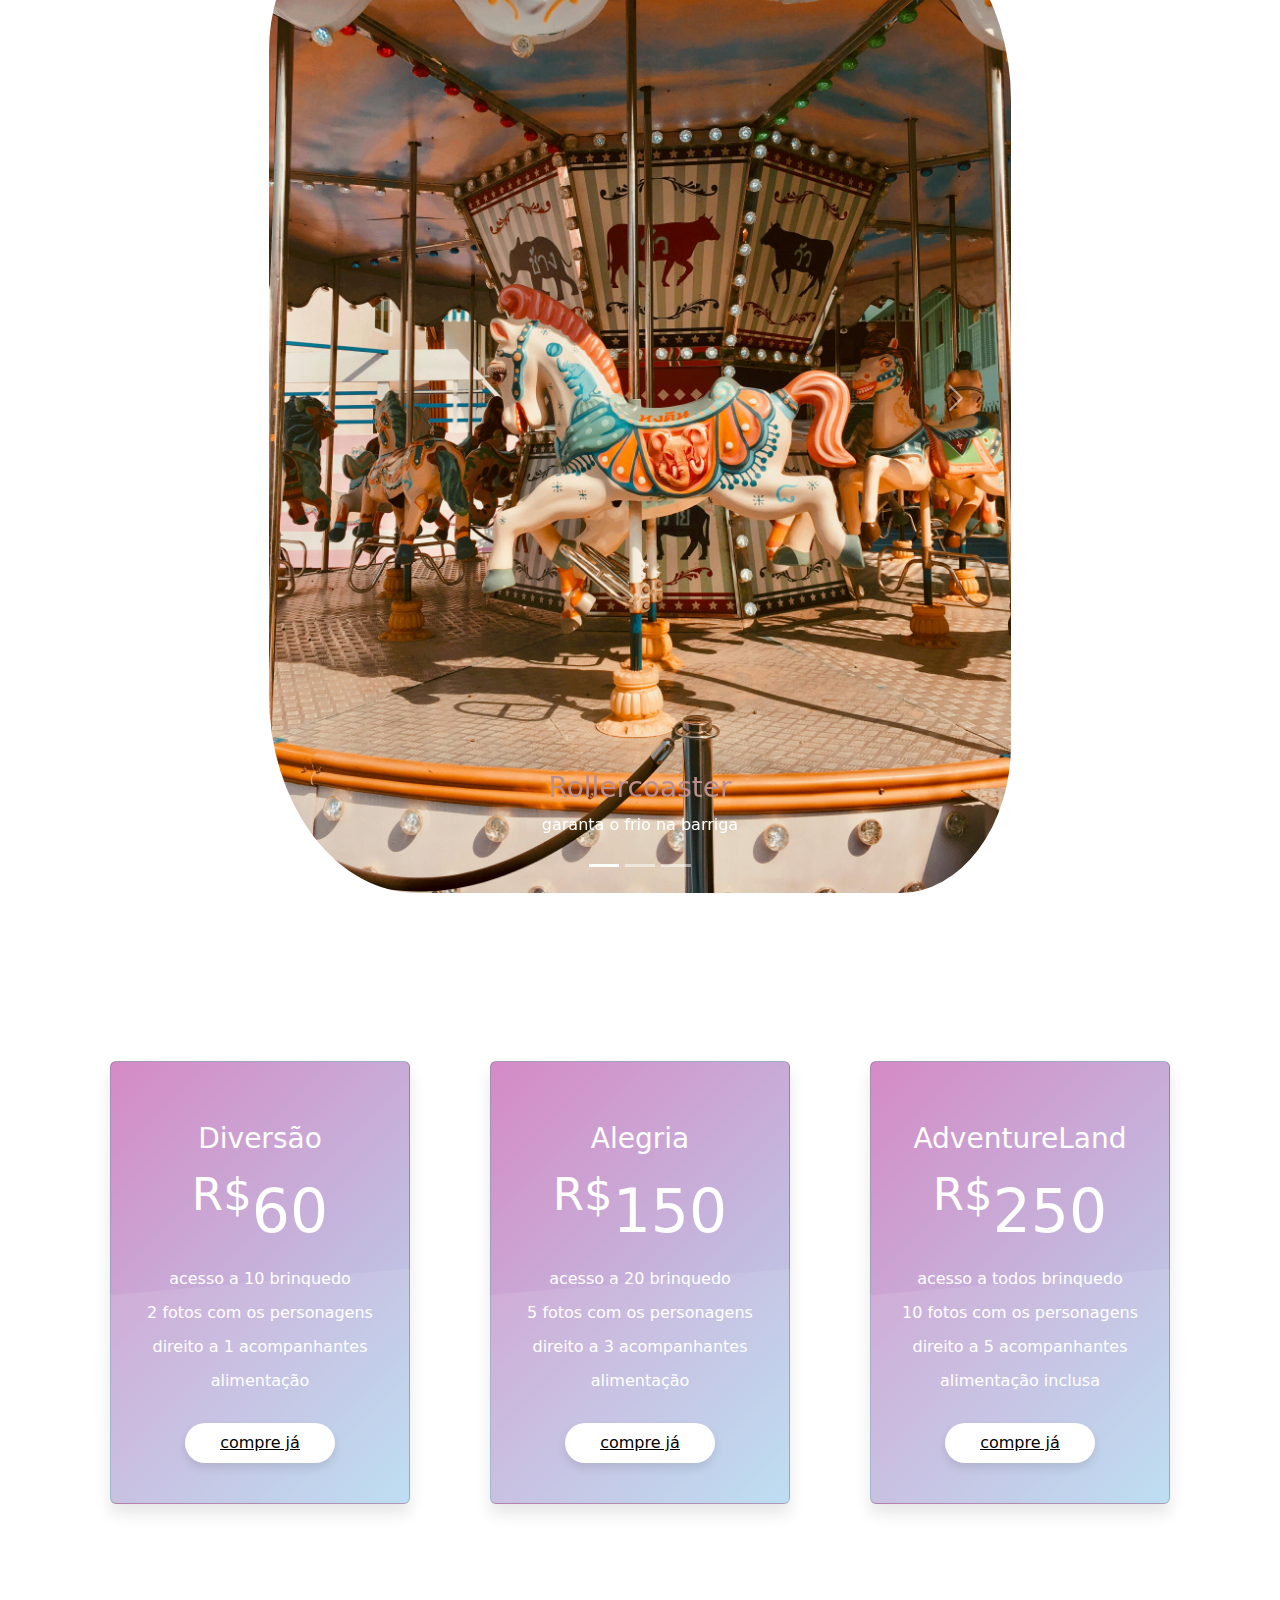
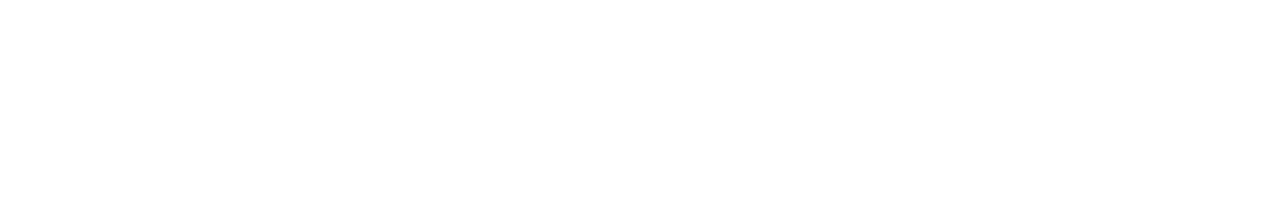
==== commit 926dbd57: "dadawdwa" ====
--- a/index.html
+++ b/index.html
@@ -22,14 +22,15 @@
 <body>
     <header>
         <nav id="navbar">
-            <i class="fa-solid fa-hippo" id="nav_logo"> AdventureLand</i>
+          <a href="#preco-123">
+            <i class="fa-solid fa-hippo" id="nav_logo"> AdventureLand</i></a>
 
             <ul id="nav_lista">
                 <li class="nav-itens active">
                     <a href="#home">Inicio</a>
                 </li>
                 <li class="nav-itens">
-                    <a href="#Atracoes">Atrações</a>
+                    <a href="#menu">Atrações</a>
                 </li>
                 <li class="nav-itens">
                     <a href="#feedback">Avaliações</a>
@@ -43,8 +44,11 @@
             </ul>
 
             <button class="btn-default">
+              <a href="#preco-123">
                 Compre seu ingresso aqui
+              </a>
             </button>
+           
 
             <button id="mobile_btn">
                 <i class="fa-solid fa-bars"></i>
@@ -57,7 +61,7 @@
                     <a href="#home">Inicio</a>
                 </li>
                 <li class="nav-itens">
-                    <a href="#Atracoes">Atrações</a>
+                    <a href="#menu">Atrações</a>
                 </li>
                 <li class="nav-itens">
                     <a href="#feedback">Avaliações</a>
@@ -88,7 +92,7 @@
                 </p>
 
                 <div id="cta_buttons">
-                    <a href="#" class="btn-default">
+                    <a href="#menu" class="btn-default">
                         Ver atrações
                     </a>
 
@@ -104,7 +108,6 @@
             <div id="banner">
               <img src="crs/images/amusement-park-animate.svg" alt="">
             </div>
-            <div id="p1">Fulano</div>
 
         </section>
 
@@ -138,7 +141,7 @@
       <img src="crs/images/ga.jpg" alt="Chicago" class="d-block" style="width:100%">
       <div class="carousel-caption">
         <h3 style="color: #BC8F8F;">Chicago</h3>
-        <p>Thank you, Chicago!</p>
+        <p>Diversão ilimitada!</p>
       </div> 
     </div>
 
@@ -146,7 +149,7 @@
       <img src="crs/images/ka.jpg" alt="New York" class="d-block" style="width:100%">
       <div class="carousel-caption">
         <h3 style="color: #BC8F8F;">New York</h3>
-        <p>We love the Big Apple!</p>
+        <p>Its me mario!</p>
       </div>  
     </div>
     
@@ -258,7 +261,7 @@
                         <li> <i class="fa fa-check" aria-hidden="true"></i> alimentação inclusa </li>
                         </ul>
                       </div>
-                      <a href="#">compre já </a>
+                      <a href="#ingressos">compre já </a>
                     </div>
                   </div>
                   <!-- Fim -->
@@ -286,18 +289,27 @@
 			</table>
 		</center>
         -->
-    
+        <script type="text/javascript">
+          function confirmadeletar(el) {
+                   var display = document.getElementById(el).style.display;
+                  if(display == "none"){
+                      document.getElementById('').style.display = 'block';
+                      document.getElementById('').style.display = 'none';
+                      document.getElementById('').value = '';
+                      
+                  }
+                  else{
+                      document.getElementById('').style.display = 'none';
+                      document.getElementById('').style.display = 'block';
+                      document.getElementById('').value = 'Cadastrar';
+                  }
+              }
+          </script>
+
+
+
 
     </main>
-    <script src="crs/javascript/script.js"></script>
-    <script>
-        let opcao = confirm('Você tem mais de 18 anos?');
-        if(opcao==true){
-            alert('Maior de 18 anos');
-        }else{
-            window.location.href='https://google.com.br';
-        }
-        </script>
      
 </body>
 </html>--- a/crs/styles/style.css
+++ b/crs/styles/style.css
@@ -48,7 +48,7 @@
     height: 100vh;
     -webkit-box-sizing: border-box;
             box-sizing: border-box;
-            padding: 140px 0;
+            padding: 140px 0;             
   }
   .card{
     position: relative;
@@ -69,17 +69,17 @@
   }
   .col-sm-4:nth-child(1) .card ,
   .col-sm-4:nth-child(1) .card .title .fa{
-    background: linear-gradient(-45deg,#f403d1,#64b5f6);
+    background: linear-gradient(-45deg,#b6dbf1,#d58ac5);
   
   }
   .col-sm-4:nth-child(2) .card,
   .col-sm-4:nth-child(2) .card .title .fa{
-    background: linear-gradient(-45deg,#ffec61,#f321d7);
+    background: linear-gradient(-45deg,#b6dbf1,#d58ac5);
   
   }
   .col-sm-4:nth-child(3) .card,
   .col-sm-4:nth-child(3) .card .title .fa{
-    background: linear-gradient(-45deg,#24ff72,#9a4eff);
+    background: linear-gradient(-45deg,#b6dbf1,#d58ac5);
   
   }
   .card::before{
--- a/crs/styles/menu.css
+++ b/crs/styles/menu.css
@@ -56,3 +56,5 @@
     width: 252vh;
     height: 110vh;
 }
+
+
